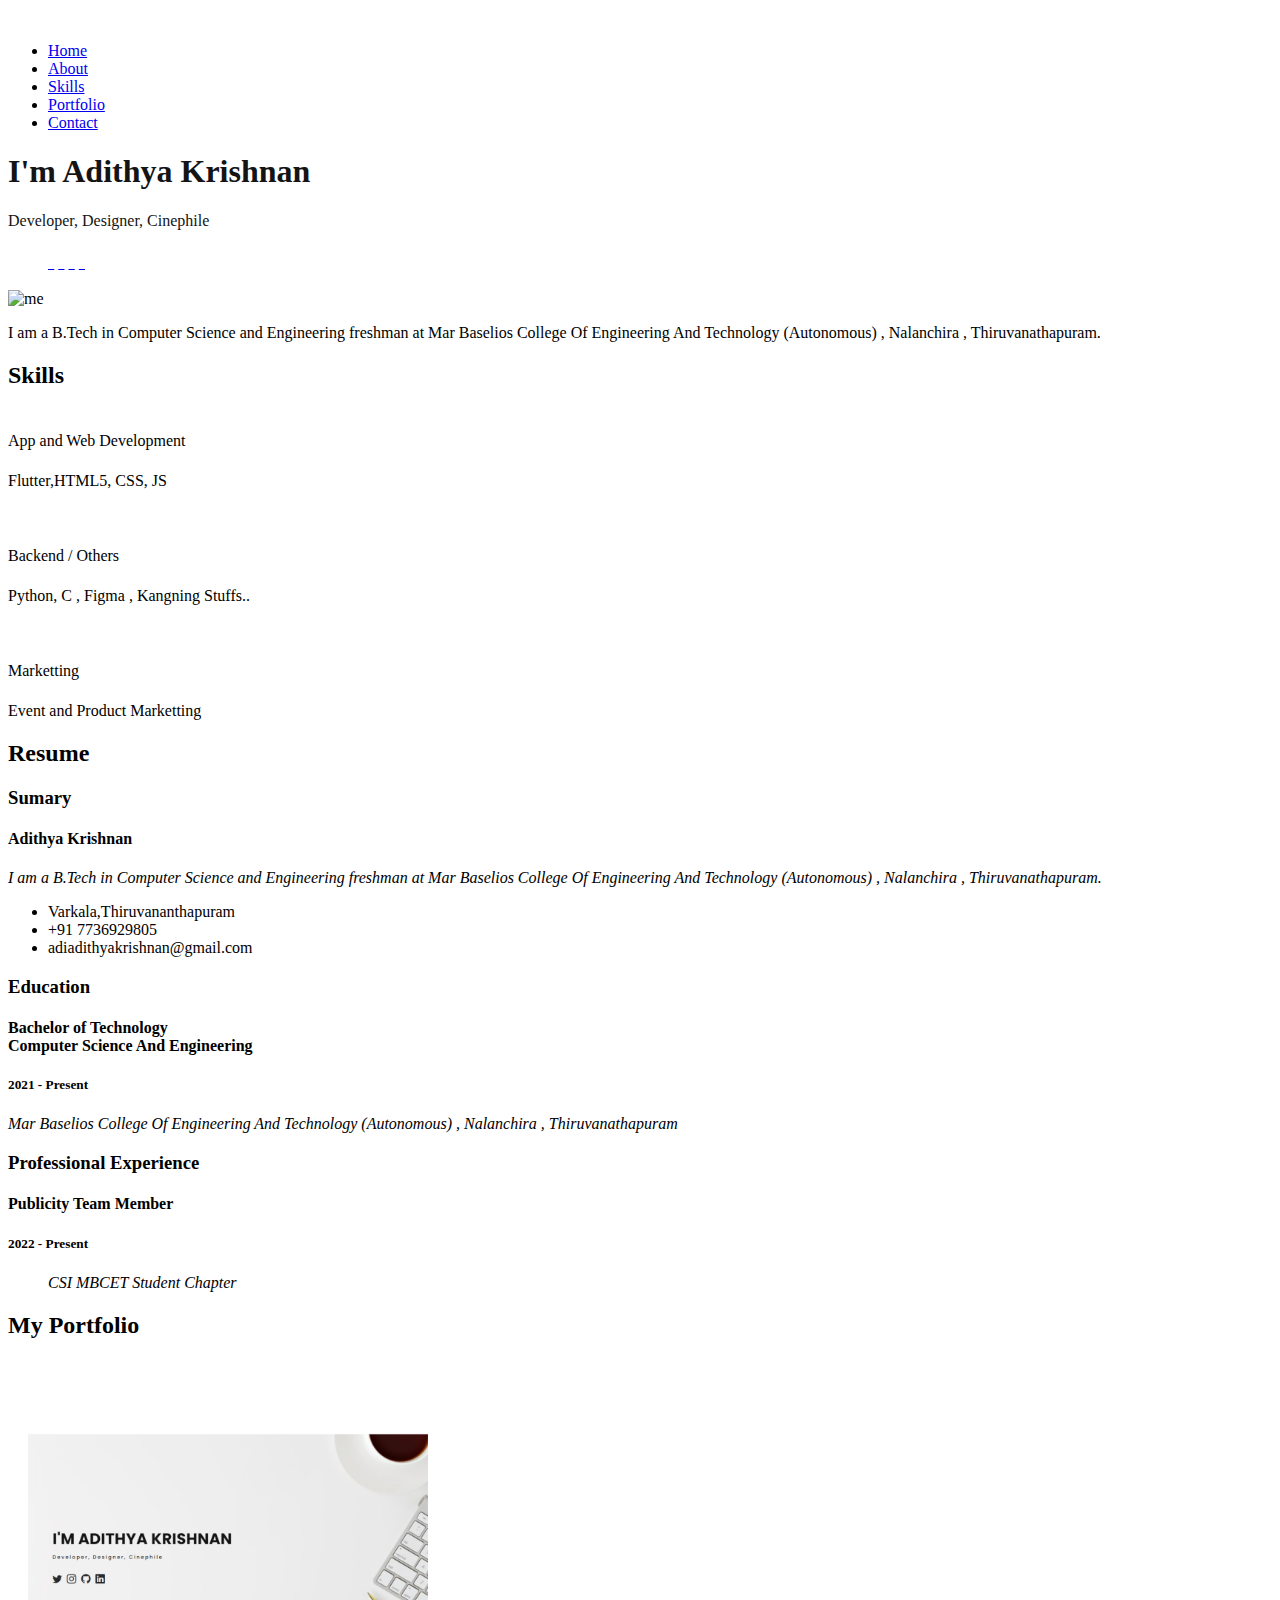
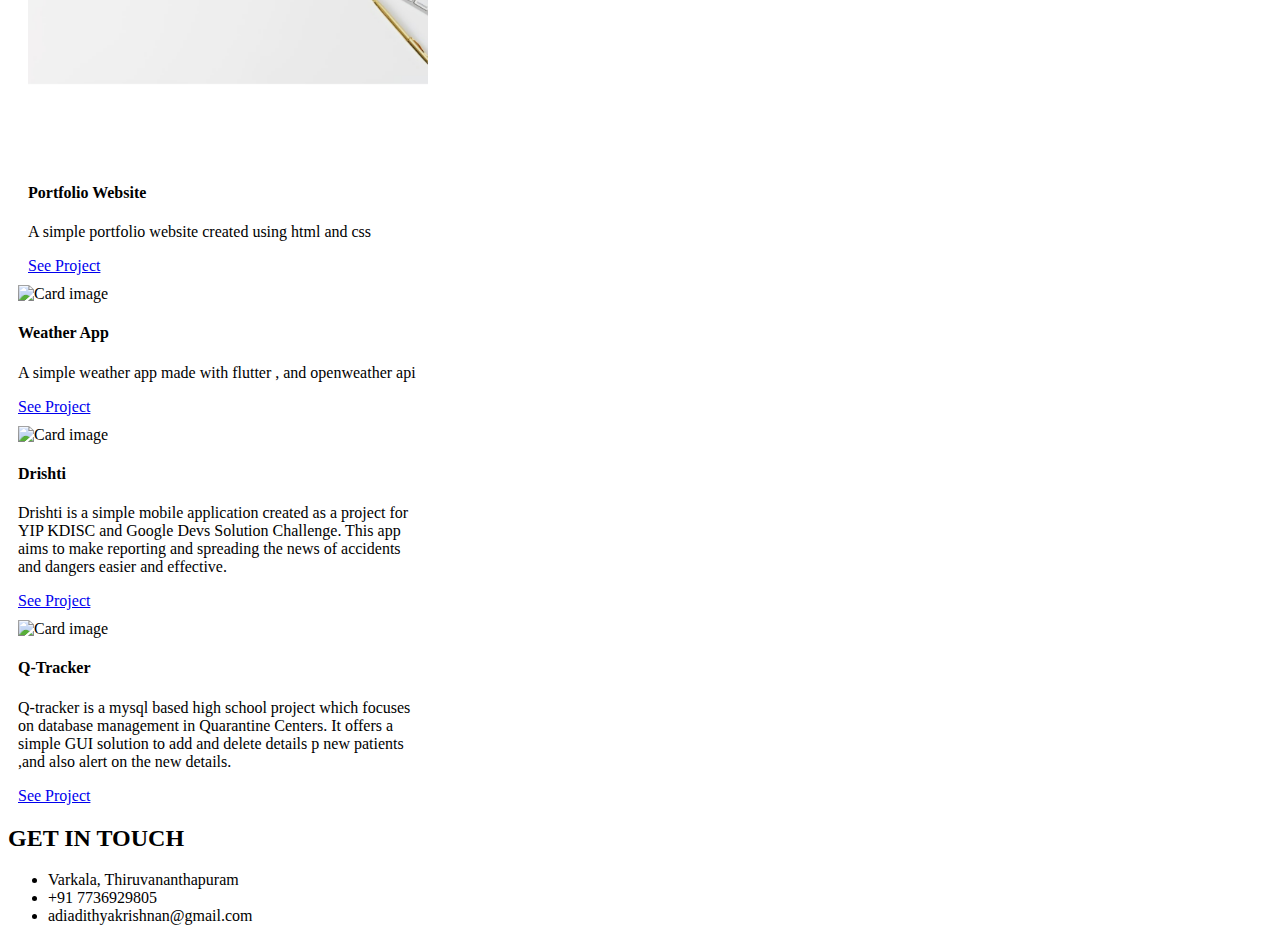
==== index.html @ d0164493 "Update index.html" ====
<!DOCTYPE html>
<html lang="en">

<head>
  <meta charset="utf-8">
  <meta content="width=device-width, initial-scale=1.0" name="viewport">

  <title>Adithya Krishnan</title>
  <meta content="" name="description">
  <meta content="" name="keywords">

  <!-- Favicons -->
  <link href="assets/img/favicon.png" rel="icon">
  <link href="assets/img/apple-touch-icon.png" rel="apple-touch-icon">

  <!-- Google Fonts -->
  <link href="https://fonts.googleapis.com/css?family=Poppins:300,300i,400,400i,500,500i,600,600i,700,700i|Playfair+Display:400,400i,500,500i,600,600i,700,700i,900,900i" rel="stylesheet">

  <!-- Vendor CSS Files -->
  <link href="assets/vendor/bootstrap/css/bootstrap.min.css" rel="stylesheet">
  <link href="assets/vendor/bootstrap-icons/bootstrap-icons.css" rel="stylesheet">
  <script src="https://use.fontawesome.com/releases/v6.1.0/js/all.js" crossorigin="anonymous"></script>


  <!-- Template Main CSS File -->
  <link href="assets/css/style.css" rel="stylesheet">


</head>

<body>

  <!-- ======= Header ======= -->
  <header id="header" class="fixed-top ">
    <div class="container d-flex align-items-center justify-content-between">

      <a href="index.html" class="logo"><img src="assets/img/favicon.jpg" alt="" class="img-fluid"></a>


      <nav id="navbar" class="navbar">
        <ul>
          <li><a class="nav-link scrollto active" href="#hero">Home</a></li>
          <li><a class="nav-link scrollto" href="#about">About</a></li>
          <li><a class="nav-link  scrollto" href="#services">Skills</a></li>
          <li><a class="nav-link  scrollto" href="#portfolio">Portfolio</a></li>
          <li><a class="nav-link scrollto" href="#contact">Contact</a></li>
        </ul>
        <i class="bi bi-list mobile-nav-toggle"></i>
      </nav><!-- .navbar -->

    </div>
  </header><!-- End Header -->

  <!-- ======= Hero Section ======= -->
  <div id="hero" class="home">

    <div class="container">
      <div class="hero-content">
        <h1 style="color: rgb(20, 20, 20);">I'm  Adithya Krishnan</h1>
        <p style="color: rgb(20, 20, 20);">Developer, Designer, Cinephile</p>

        <ul class="list-unstyled list-social">
          
          <a href="https://twitter.com/fal3n_4ngel" ><i class="bi bi-twitter" style="font-size: 25px;">&nbsp;</i></a> 
          <a href="https://www.instagram.com/fal3n.4ngel/"><i class="bi bi-instagram" style="font-size: 25px;">&nbsp;</i></a>
          <a href="https://github.com/fal3n-4ngel/"><i class="bi bi-github" style="font-size: 25px;">&nbsp;</i></a>
          <a href="https://www.linkedin.com/in/fal3n-4ngel/"><i class="bi bi-linkedin" style="font-size: 25px;">&nbsp;</i></a>
        
        </ul>
      </div>
    </div>
  </div><!-- End Hero -->

  <main id="main">

    <!-- ======= About Section ======= -->
    <div id="about" class="paddsection">
      <div class="container">
        <div class="row justify-content-between">

          <div class="col-lg-4 ">
            <div class="div-img-bg">
              <div class="about-img">
                <img src="assets/img/me.jpg" class="img-responsive" alt="me">
              </div>
            </div>
          </div>

          <div class="col-lg-7">
            <div class="about-descr">

              <p class="p-heading">I am a B.Tech in Computer Science and Engineering freshman at Mar Baselios College Of Engineering And Technology (Autonomous) , Nalanchira , Thiruvanathapuram. </p>
              
            </div>

          </div>
        </div>
      </div>
    </div><!-- End About Section -->
    
    <!-- ======= Skills Section ======= -->
    <div id="services">
      <div class="container">
        <div class="section-title">
          <h2>Skills</h2>
          </div>

        <div class="services-slider swiper" data-aos="fade-up" data-aos-delay="100">
          <div class="swiper-wrapper">

            <div class="swiper-slide">
              <div class="services-block">
                
                <i class="fab fa-android" style="font-size: 40px;"></i>
                <span>App and Web Development</span>
                <p class="separator">Flutter,HTML5, CSS, JS </p>
              </div>
            </div>
<br>
            
            
            <div class="swiper-slide">
              <div class="services-block">
                <i class="fa fa-code" style="font-size: 40px;"></i>
                <span>Backend / Others</span>
                <p class="separator"> Python, C , Figma , Kangning Stuffs.. </p>
              </div>
            </div>
            <br>
            <div class="swiper-slide">
              <div class="services-block">
                <i class="fa fa-chart-line" style="font-size: 40px;"></i>
                <span>Marketting</span>
                <p class="separator"> Event and Product Marketting </p>
              </div>
            </div>


            

           
          </div>
          <div class="swiper-pagination"></div>
        </div>

      </div>

    </div><!-- End Services Section -->
<!-- ======= Resume Section ======= -->
<section id="resume" class="resume" style="justify-content: space-around;">
  <div class="container">

    <div class="section-title">
      <h2>Resume</h2>
      </div>

    <div class="row" >
      <div class="col-lg-6" data-aos="fade-up">
        <h3 class="resume-title">Sumary</h3>
        <div class="resume-item pb-0">
          <h4>Adithya Krishnan</h4>
          <p><em>I am a B.Tech in Computer Science and Engineering freshman at Mar Baselios College Of Engineering And Technology (Autonomous) , Nalanchira , Thiruvanathapuram.</em></p>
          <ul>
            <li>Varkala,Thiruvananthapuram</li>
            <li>+91 7736929805</li>
            <li>adiadithyakrishnan@gmail.com</li>
          </ul>
        </div>

        <h3 class="resume-title">Education</h3>
        <div class="resume-item">
          <h4>Bachelor of Technology <br> Computer Science And Engineering</h4>
          <h5>2021 - Present</h5>
          <p><em>Mar Baselios College Of Engineering And Technology (Autonomous) , Nalanchira , Thiruvanathapuram</em></p>
             </div>
        
      </div>
      <div class="col-lg-6" data-aos="fade-up" data-aos-delay="100">
        <h3 class="resume-title">Professional Experience</h3>
        <div class="resume-item">
          <h4>Publicity Team Member</h4>
          <h5>2022 - Present</h5>
          
          <ul>
            <p><em>CSI MBCET Student Chapter</em></p>
            
          </ul>
        </div>
        
      </div>
    </div>

  </div>
</section><!-- End Resume Section -->

    <!-- ======= Portfolio Section ======= -->
    <div id="portfolio" class="paddsection">

      <div class="container">
        <div class="section-title text-center">
          <h2>My Portfolio</h2>
        </div>
      </div>

      <div class="row " data-aos="fade-up" data-aos-delay="100"  style="justify-content: space-around;">
        <div class="card" style="width:400px;margin: 10px 20px 10px 20px;">
          <div class="card-body">
            <img class="card-img-bottom" src="assets/img/portfolio/portfolio-5.jpg" alt="Card image" style="width:100%">
            <h4 class="card-title">Portfolio Website</h4>
            <p class="card-text">A simple portfolio website created using html and css</p>
            <a href="https://github.com/fal3n-4ngel/fal3n-4ngel.github.io" class="btn btn-primary">See Project</a>
          </div>
        </div>
        <div class="card" style="width:400px;margin: 10px 10px 10px 10px;">
          <div class="card-body">
            <img class="card-img-bottom" src="assets/img/portfolio/portfolio-1.jpg" alt="Card image" style="width:100%">
            <h4 class="card-title">Weather App</h4>
            <p class="card-text">A simple weather app made with flutter , and openweather api</p>
            <a href="https://github.com/fal3n-4ngel/weatherapp-flutter" class="btn btn-primary">See Project</a>
          </div>
        </div>
        <div class="card" style="width:400px;margin: 10px 10px 10px 10px;">
          <div class="card-body">
            <img class="card-img-bottom" src="assets/img/portfolio/portfolio-2.jpg" alt="Card image" style="width:100%">
            <h4 class="card-title">Drishti</h4>
            <p class="card-text">Drishti is a simple mobile application created as a project for YIP KDISC and Google Devs Solution Challenge. This app aims to make reporting and spreading the news of accidents and dangers easier and effective.</p>
            <a href="https://github.com/Friendly-Neighbourhood-Tekys/Drishti" class="btn btn-primary">See Project</a>
          </div>
        </div>
        <div class="card" style="width:400px;margin: 10px 10px 10px 10px;">
          <div class="card-body">
            <img class="card-img-bottom" src="assets/img/portfolio/portfolio-3.jpg" alt="Card image" style="width:100%">
            <h4 class="card-title">Q-Tracker</h4>
            <p class="card-text">Q-tracker is a mysql based high school project which focuses on database management in Quarantine Centers. It offers a simple GUI solution to add and delete details p new patients ,and also alert on the new details.</p>
            <a href="https://github.com/fal3n-4ngel/Q-Tracker" class="btn btn-primary">See Project</a>
          </div>
        </div>
      </div>

        
        

    </div><!-- End Portfolio Section -->




    <!-- ======= Contact Section ======= -->
    <div id="contact" class="paddsection">
      <div class="container">
        <div class="contact-block1">
          <div class="row">

            <div class="col-lg-6">
              <div class="contact-contact">

                <h2 class="mb-30">GET IN TOUCH</h2>

                <ul class="contact-details">
                  
                  <li><span>Varkala, Thiruvananthapuram</span></li>
                  <li><span>+91 7736929805</span></li>
                  <li><span>adiadithyakrishnan@gmail.com</span></li>
                </ul>

              </div>
            </div>

           
          </div>
        </div>
      </div>
    </div><!-- End Contact Section -->

  </main><!-- End #main -->

  

  <a href="#" class="back-to-top d-flex align-items-center justify-content-center"><i class="bi bi-arrow-up-short"></i></a>

  <!-- Vendor JS Files -->
  <script src="assets/vendor/bootstrap/js/bootstrap.bundle.min.js"></script>

  <!-- Template Main JS File -->
  <script src="assets/js/main.js"></script>

</body>

</html>
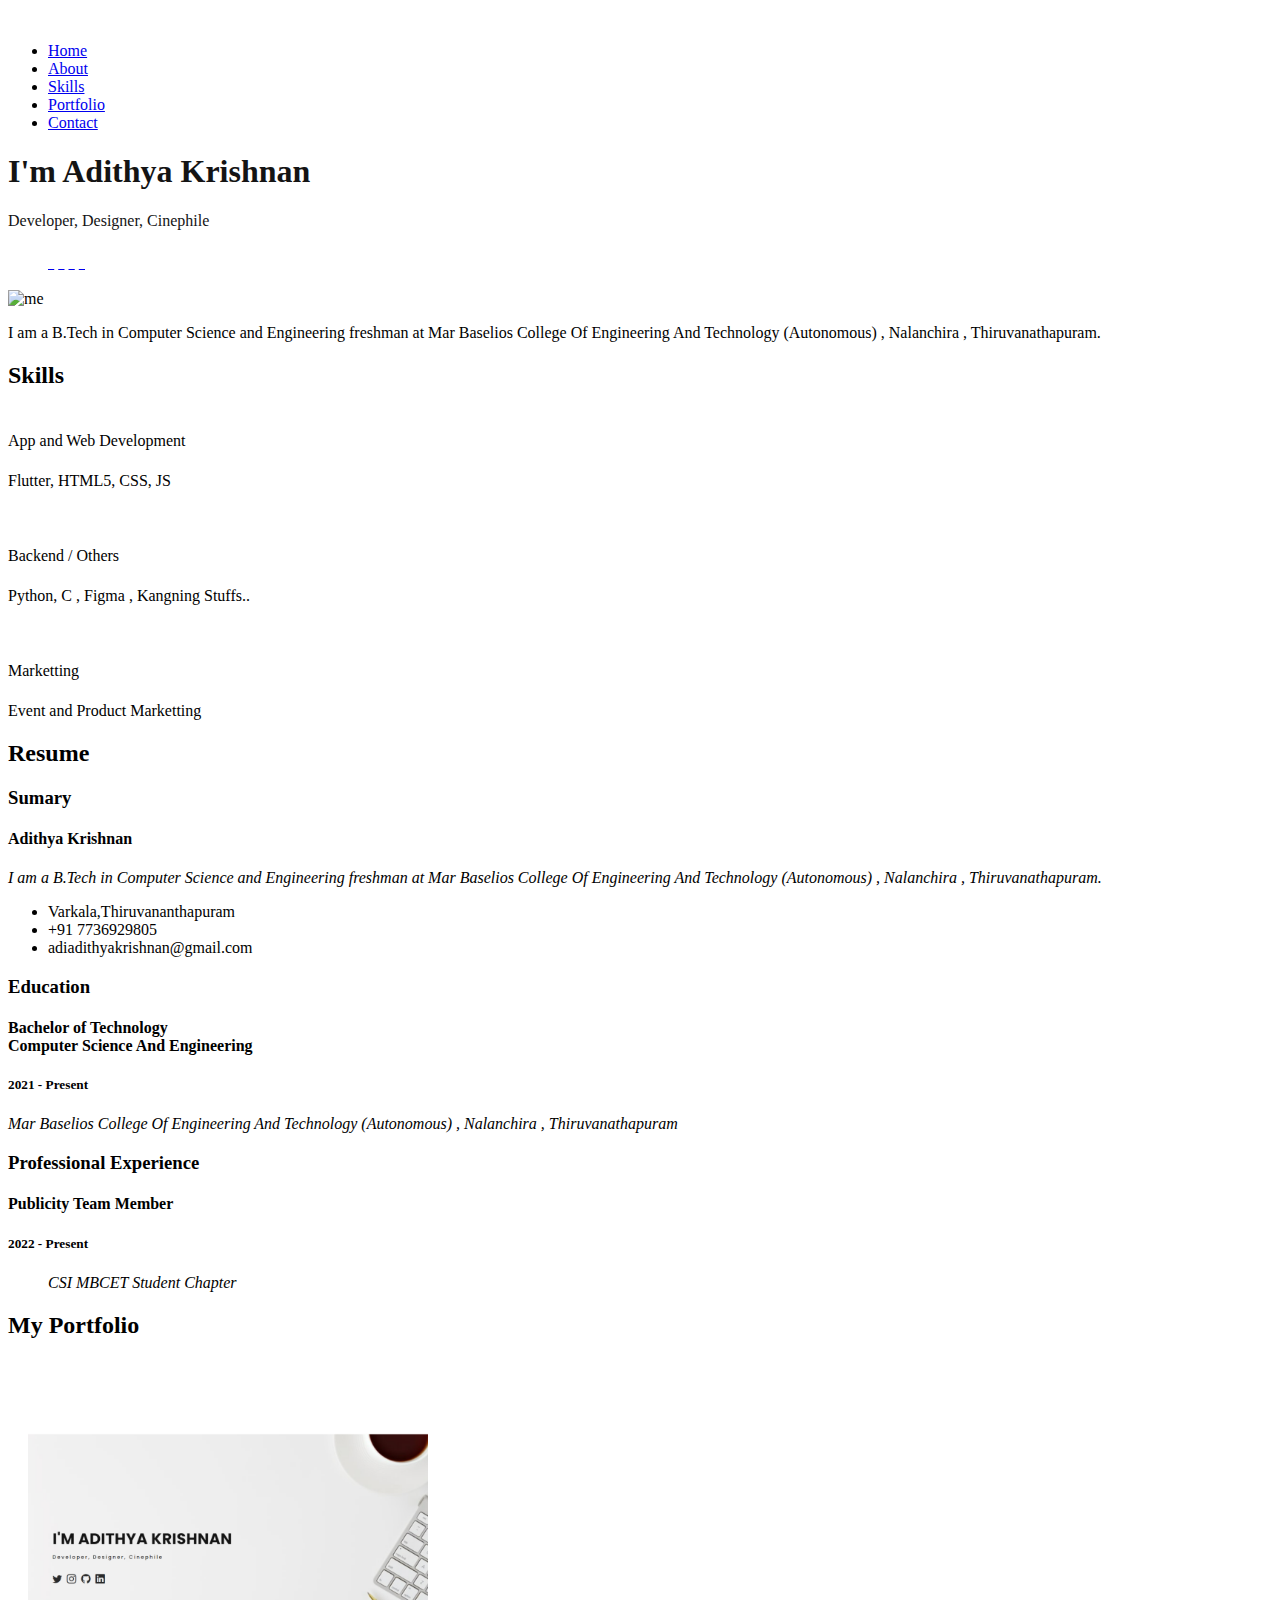
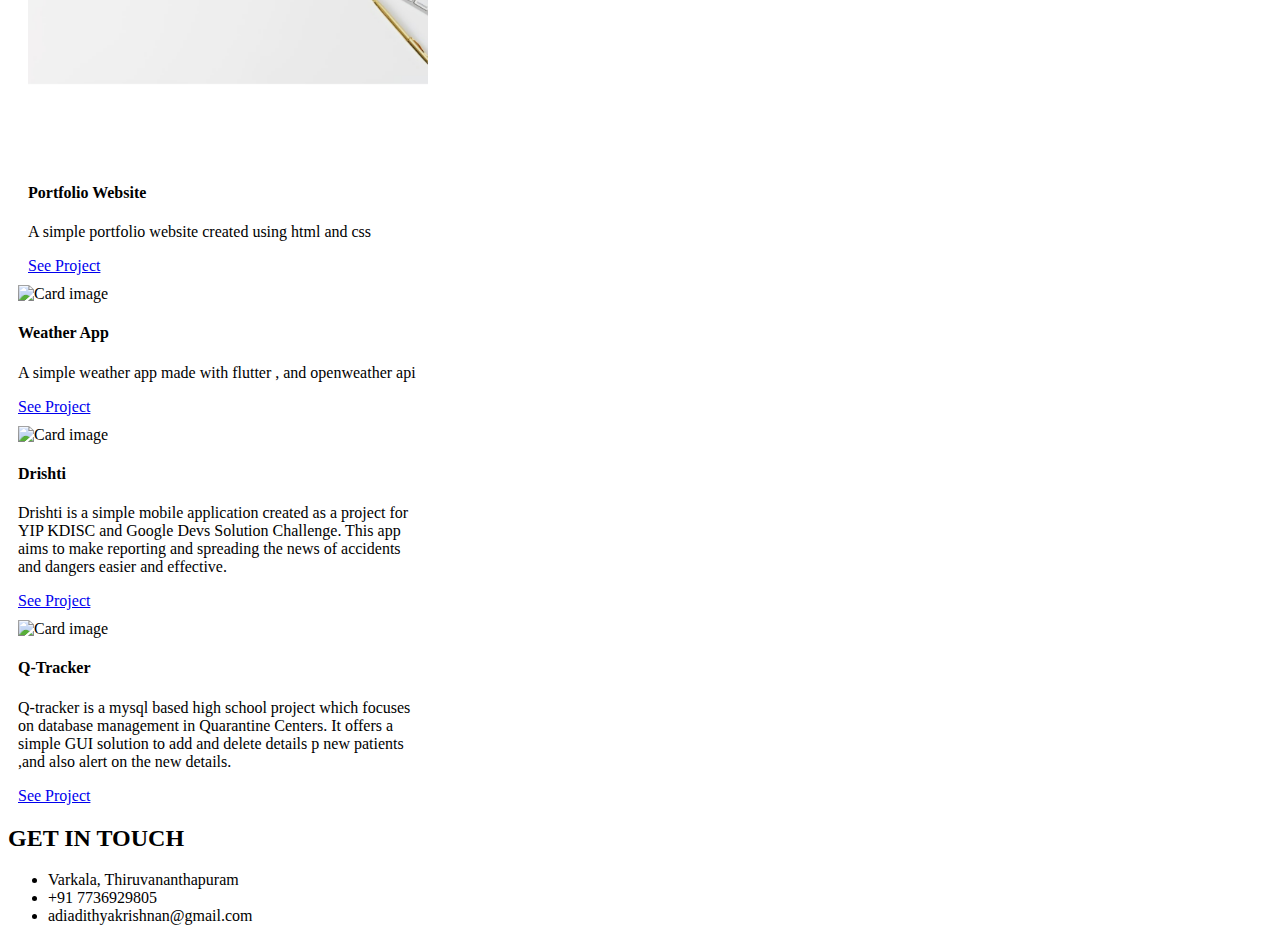
==== commit 1f88c40d: "Update index.html" ====
--- a/index.html
+++ b/index.html
@@ -113,7 +113,7 @@
                 
                 <i class="fab fa-android" style="font-size: 40px;"></i>
                 <span>App and Web Development</span>
-                <p class="separator">Flutter,HTML5, CSS, JS </p>
+                <p class="separator">Flutter, HTML5, CSS, JS </p>
               </div>
             </div>
 <br>
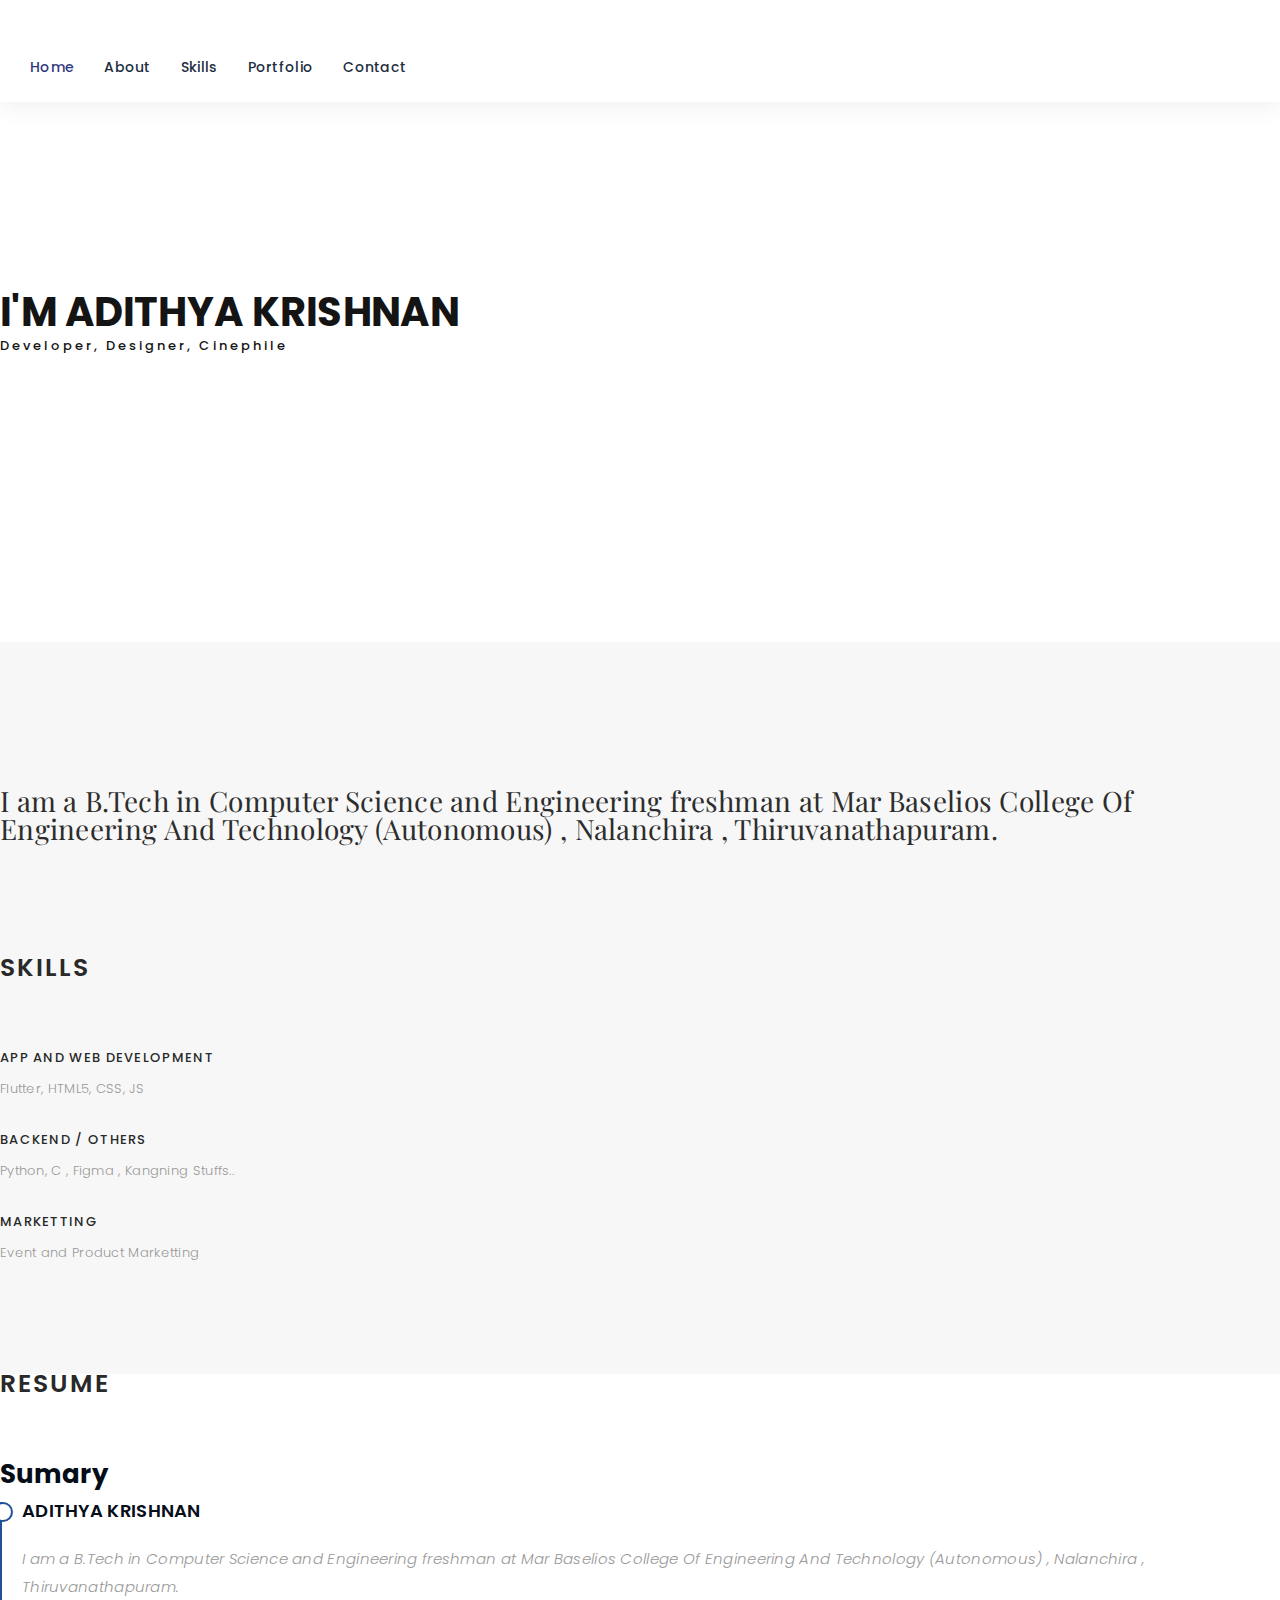
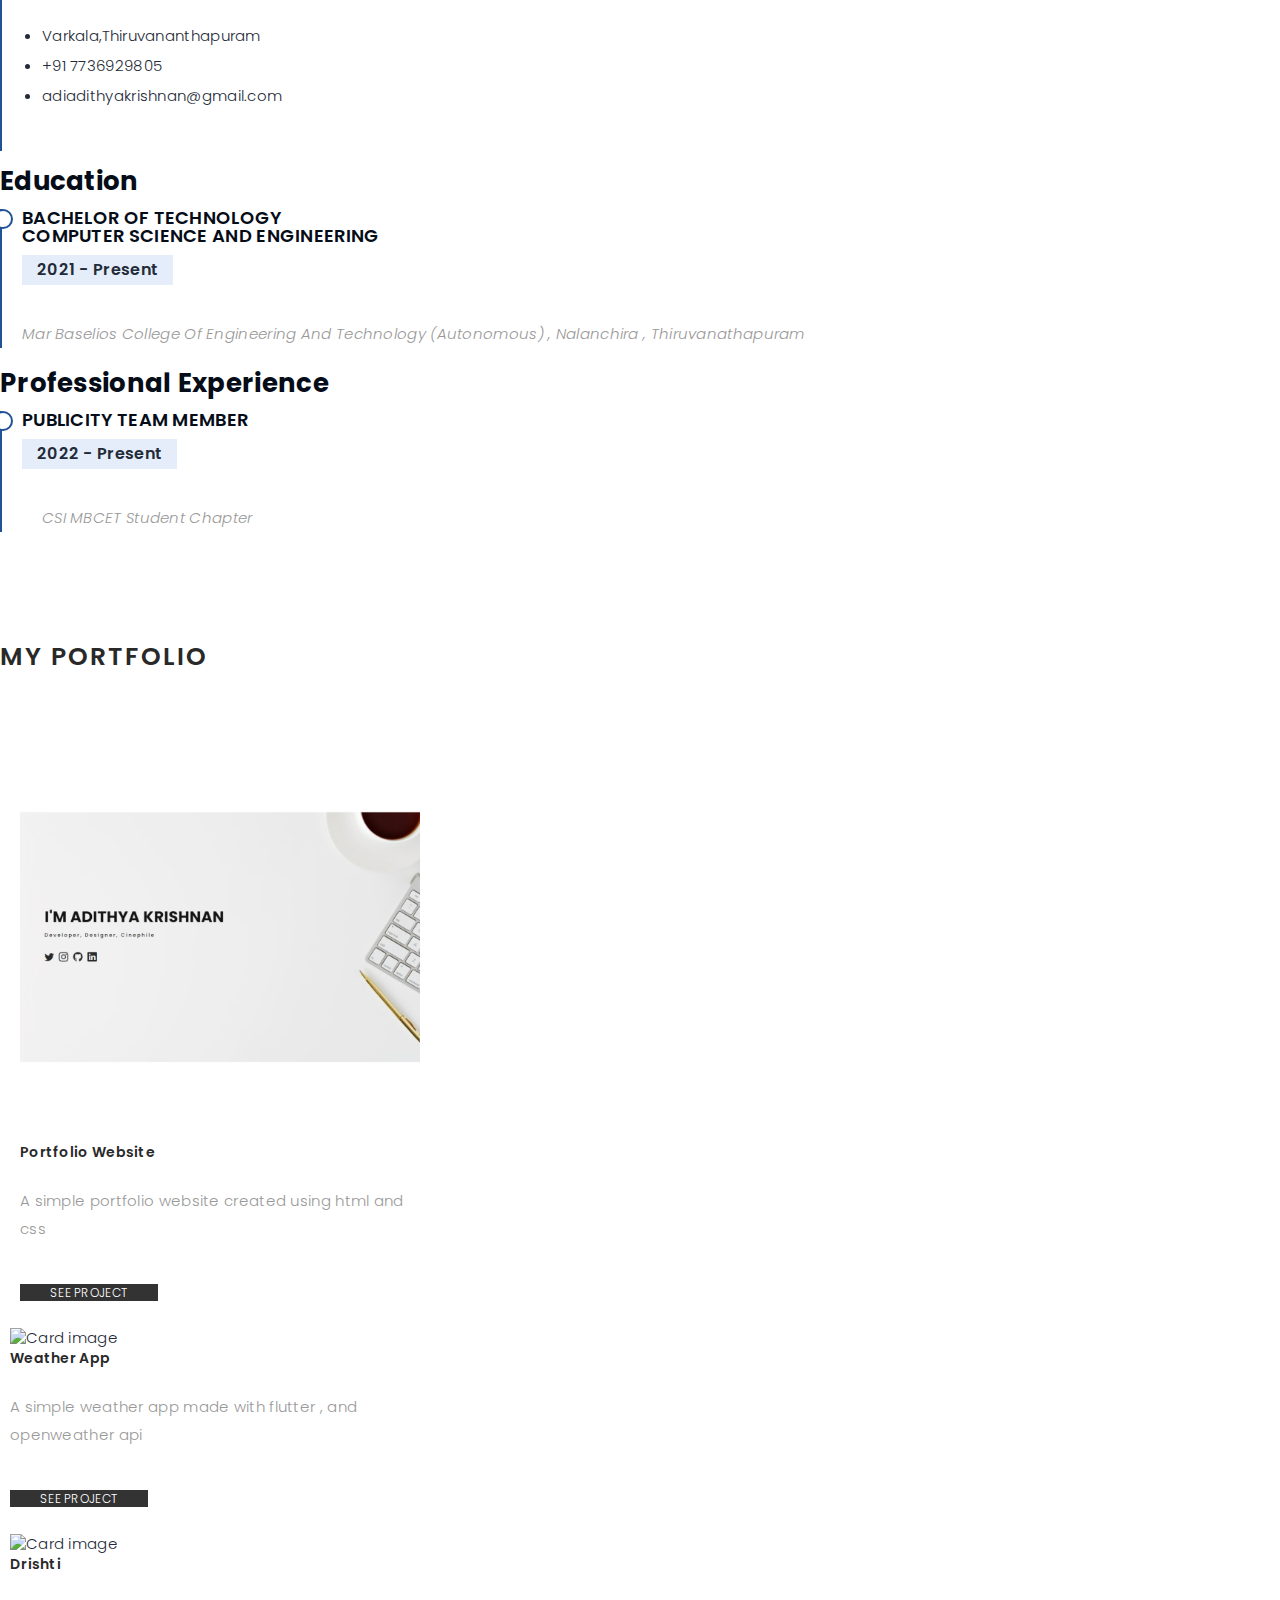
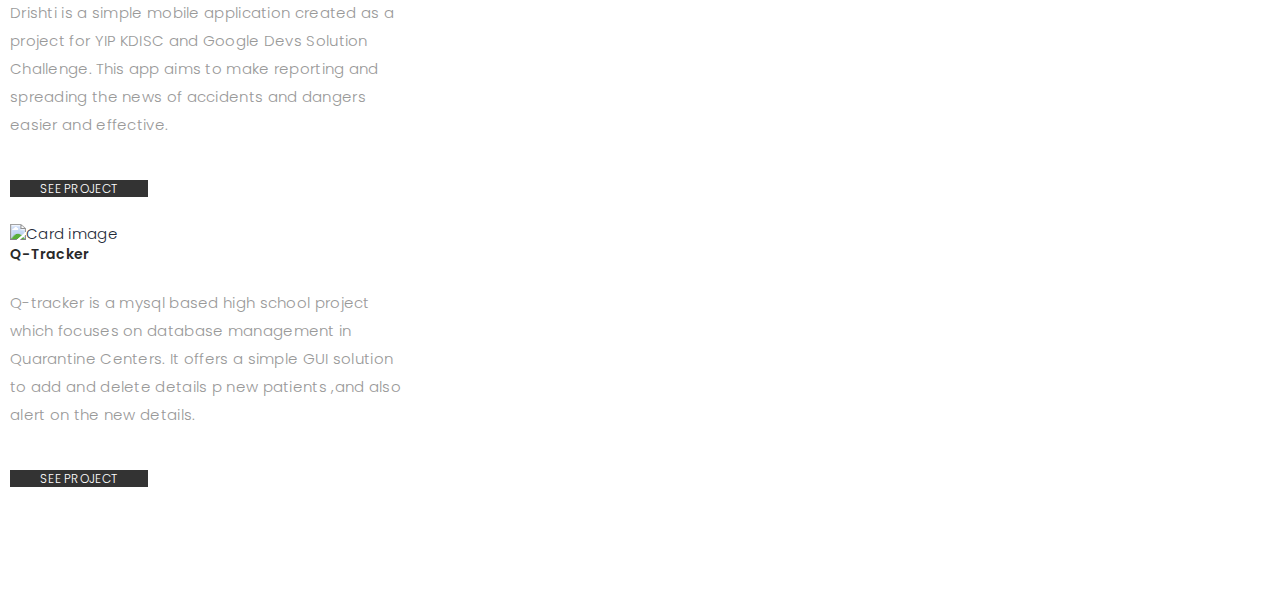
==== commit 6a6bbf69: "Update index.html" ====
--- a/index.html
+++ b/index.html
@@ -43,7 +43,7 @@
           <li><a class="nav-link scrollto" href="#about">About</a></li>
           <li><a class="nav-link  scrollto" href="#services">Skills</a></li>
           <li><a class="nav-link  scrollto" href="#portfolio">Portfolio</a></li>
-          <li><a class="nav-link scrollto" href="#contact">Contact</a></li>
+          <li><a class="nav-link scrollto" href="contact/contact.html">Contact</a></li>
         </ul>
         <i class="bi bi-list mobile-nav-toggle"></i>
       </nav><!-- .navbar -->
@@ -77,14 +77,6 @@
     <div id="about" class="paddsection">
       <div class="container">
         <div class="row justify-content-between">
-
-          <div class="col-lg-4 ">
-            <div class="div-img-bg">
-              <div class="about-img">
-                <img src="assets/img/me.jpg" class="img-responsive" alt="me">
-              </div>
-            </div>
-          </div>
 
           <div class="col-lg-7">
             <div class="about-descr">
@@ -245,32 +237,7 @@
 
 
 
-    <!-- ======= Contact Section ======= -->
-    <div id="contact" class="paddsection">
-      <div class="container">
-        <div class="contact-block1">
-          <div class="row">
-
-            <div class="col-lg-6">
-              <div class="contact-contact">
-
-                <h2 class="mb-30">GET IN TOUCH</h2>
-
-                <ul class="contact-details">
-                  
-                  <li><span>Varkala, Thiruvananthapuram</span></li>
-                  <li><span>+91 7736929805</span></li>
-                  <li><span>adiadithyakrishnan@gmail.com</span></li>
-                </ul>
-
-              </div>
-            </div>
-
-           
-          </div>
-        </div>
-      </div>
-    </div><!-- End Contact Section -->
+
 
   </main><!-- End #main -->
 
@@ -286,4 +253,4 @@
 
 </body>
 
-</html>+</html>
--- a/assets/css/style.css
+++ b/assets/css/style.css
@@ -0,0 +1,1363 @@
+
+body {
+  background: #ffffff;
+  color: #232a38;
+  font-family: "Poppins", helvetica;
+  font-size: 15px;
+  font-weight: 300;
+  line-height: 20px;
+  letter-spacing: 0.02em;
+  overflow-x: hidden;
+  margin: 0 auto;
+  padding: 0;
+  box-sizing: border-box;
+}
+
+h1, h2, h3, h4, h5, h6 {
+  margin: 0;
+}
+
+h2 {
+  color: #292929;
+  font-weight: 600;
+}
+
+h4 {
+  color: #292929;
+  font-size: 14px;
+  font-weight: 600;
+}
+
+a {
+  color: #292929;
+  text-decoration: none !important;
+  transition: all 0.5s ease-in-out 0s;
+}
+
+a:hover {
+  transition: all 0.5s ease-in-out 0s;
+}
+
+p {
+  margin: 25px 0;
+  padding: 0;
+  font-size: 15px;
+  color: #999999;
+  line-height: 28px;
+}
+
+::-moz-selection {
+  background: #4a4a4e;
+  color: #fff;
+}
+
+::selection {
+  background: #7e90b8;
+  color: #fff;
+}
+
+.btn {
+  background: #333;
+  border: medium none;
+  border-radius: 0;
+  color: #fff;
+  font-size: 12px;
+  height: 50px;
+  line-height: 50px;
+  padding: 0 30px;
+  text-transform: uppercase;
+}
+
+.btn:hover, .btn:focus {
+  color: #fff;
+}
+
+.padDiv {
+  padding: 30px 20px;
+}
+
+.section-title {
+  margin-bottom: 70px;
+}
+
+.section-title h2 {
+  font-size: 25px;
+  letter-spacing: 2px;
+  text-transform: uppercase;
+}
+
+.form-control {
+  background-color: transparent;
+  border: 1px solid #999;
+  border-radius: 0;
+  color: #999999;
+  font-size: 12px;
+  font-weight: 500;
+  height: 50px;
+  letter-spacing: 0.1em;
+  padding-left: 10px;
+  margin: 0 0 25px 0;
+  line-height: 14px;
+  text-transform: uppercase;
+}
+
+.form-control:focus {
+  box-shadow: none;
+  outline: 0 none;
+}
+
+.paddsection {
+  padding-top: 90px;
+  padding-bottom: 90px;
+}
+
+.paddsections {
+  padding-top: 90px;
+  padding-bottom: 90px !important;
+}
+
+.hvr-shutter-in-horizontal::before {
+  background: rgb(51, 51, 51);
+}
+
+.hvr-shutter-in-horizontal:hover {
+  background: #4423a1;
+}
+
+.mb-30 {
+  margin-bottom: 30px;
+}
+
+.main-content {
+  padding-top: 140px;
+}
+
+/*--------------------------------------------------------------
+# Services
+--------------------------------------------------------------*/
+#services {
+  background: #f7f7f7;
+  position: relative;
+  padding-bottom: 80px;
+}
+
+.services-block span {
+  margin: 10px 0;
+  position: relative;
+  font-size: 13px;
+  color: #292929;
+  letter-spacing: 0.1em;
+  font-weight: 500;
+  text-transform: uppercase;
+  display: block;
+}
+
+.services-block .separator {
+  margin: 0;
+  font-size: 13px;
+  line-height: 22px;
+}
+
+.services-block i {
+  font-size: 44px;
+  color: #7e87b8;
+  line-height: 44px;
+}
+
+.services-slider .swiper-pagination {
+  margin-top: 30px;
+  position: relative;
+}
+.services-slider .swiper-pagination .swiper-pagination-bullet {
+  width: 12px;
+  height: 12px;
+  background-color: #fff;
+  opacity: 1;
+  border: 1px solid #b8a07e;
+}
+.services-slider .swiper-pagination .swiper-pagination-bullet-active {
+  background-color: #b8a07e;
+}
+
+
+/*--------------------------------------------------------------
+# Header
+--------------------------------------------------------------*/
+#header {
+  transition: all 0.5s;
+  z-index: 997;
+  padding: 15px 0;
+  background-color: #fff;
+  top: -100%;
+  box-shadow: 0px 2px 25px rgba(0, 0, 0, 0.08);
+}
+#header.header-scrolled, #header.header-inner-pages {
+  top: 0;
+}
+#header .logo {
+  font-size: 30px;
+  margin: 0;
+  padding: 0;
+  line-height: 1;
+  font-weight: 600;
+  letter-spacing: 1px;
+  font-family: "Playfair Display", sans-serif;
+  font-style: italic;
+}
+#header .logo a {
+  color: #616f7e;
+}
+#header .logo img {
+  max-height: 40px;
+}
+@media (max-width: 992px) {
+  #header {
+    border: 0;
+  }
+}
+
+/*--------------------------------------------------------------
+# Navigation Menu
+--------------------------------------------------------------*/
+/**
+* Desktop Navigation 
+*/
+.navbar {
+  padding: 0;
+}
+.navbar ul {
+  margin: 0;
+  padding: 0;
+  display: flex;
+  list-style: none;
+  align-items: center;
+}
+.navbar li {
+  position: relative;
+}
+.navbar a, .navbar a:focus {
+  display: flex;
+  align-items: center;
+  justify-content: space-between;
+  padding: 10px 0 10px 30px;
+  font-family: "Poppins", sans-serif;
+  font-size: 14px;
+  font-weight: 500;
+  color: #212d3f;
+  white-space: nowrap;
+  transition: 0.3s;
+}
+.navbar a i, .navbar a:focus i {
+  font-size: 12px;
+  line-height: 0;
+  margin-left: 5px;
+}
+.navbar a:hover, .navbar .active, .navbar .active:focus, .navbar li:hover > a {
+  color: #31387d;
+}
+.navbar .dropdown ul {
+  display: block;
+  position: absolute;
+  left: 30px;
+  top: calc(100% + 30px);
+  margin: 0;
+  padding: 10px 0;
+  z-index: 99;
+  opacity: 0;
+  visibility: hidden;
+  background: #fff;
+  box-shadow: 0px 0px 30px rgba(127, 137, 161, 0.25);
+  transition: 0.3s;
+}
+.navbar .dropdown ul li {
+  min-width: 200px;
+}
+.navbar .dropdown ul a {
+  padding: 10px 20px;
+  font-weight: 400;
+}
+.navbar .dropdown ul a i {
+  font-size: 12px;
+}
+.navbar .dropdown ul a:hover, .navbar .dropdown ul .active:hover, .navbar .dropdown ul li:hover > a {
+  color: #7e8eb8;
+}
+.navbar .dropdown:hover > ul {
+  opacity: 1;
+  top: 100%;
+  visibility: visible;
+}
+.navbar .dropdown .dropdown ul {
+  top: 0;
+  left: calc(100% - 30px);
+  visibility: hidden;
+}
+.navbar .dropdown .dropdown:hover > ul {
+  opacity: 1;
+  top: 0;
+  left: 100%;
+  visibility: visible;
+}
+@media (max-width: 1366px) {
+  .navbar .dropdown .dropdown ul {
+    left: -90%;
+  }
+  .navbar .dropdown .dropdown:hover > ul {
+    left: -100%;
+  }
+}
+
+/**
+* Mobile Navigation 
+*/
+.mobile-nav-toggle {
+  color: #4b4a4a;
+  font-size: 28px;
+  cursor: pointer;
+  display: none;
+  line-height: 0;
+  transition: 0.5s;
+}
+.mobile-nav-toggle.bi-x {
+  color: #fff;
+}
+
+@media (max-width: 991px) {
+  .mobile-nav-toggle {
+    display: block;
+  }
+
+  .navbar ul {
+    display: none;
+  }
+}
+.navbar-mobile {
+  position: fixed;
+  overflow: hidden;
+  top: 0;
+  right: 0;
+  left: 0;
+  bottom: 0;
+  background: rgba(49, 49, 49, 0.9);
+  transition: 0.3s;
+}
+.navbar-mobile .mobile-nav-toggle {
+  position: absolute;
+  top: 15px;
+  right: 15px;
+}
+.navbar-mobile ul {
+  display: block;
+  position: absolute;
+  top: 55px;
+  right: 15px;
+  bottom: 15px;
+  left: 15px;
+  padding: 10px 0;
+  border-radius: 10px;
+  background-color: #fff;
+  overflow-y: auto;
+  transition: 0.3s;
+}
+.navbar-mobile a, .navbar-mobile a:focus {
+  padding: 10px 20px;
+  font-size: 15px;
+  color: #4b4a4a;
+}
+.navbar-mobile a:hover, .navbar-mobile .active, .navbar-mobile li:hover > a {
+  color: #7e8bb8;
+}
+.navbar-mobile .getstarted, .navbar-mobile .getstarted:focus {
+  margin: 15px;
+}
+.navbar-mobile .dropdown ul {
+  position: static;
+  display: none;
+  margin: 10px 20px;
+  padding: 10px 0;
+  z-index: 99;
+  opacity: 1;
+  visibility: visible;
+  background: #fff;
+  box-shadow: 0px 0px 30px rgba(127, 137, 161, 0.25);
+}
+.navbar-mobile .dropdown ul li {
+  min-width: 200px;
+}
+.navbar-mobile .dropdown ul a {
+  padding: 10px 20px;
+}
+.navbar-mobile .dropdown ul a i {
+  font-size: 12px;
+}
+.navbar-mobile .dropdown ul a:hover, .navbar-mobile .dropdown ul .active:hover, .navbar-mobile .dropdown ul li:hover > a {
+  color: #7e8bb8;
+}
+.navbar-mobile .dropdown > .dropdown-active {
+  display: block;
+}
+
+/*--------------------------------------------------------------
+# Hero
+--------------------------------------------------------------*/
+#hero {
+  background: url("../img/home-bg.jpg") repeat scroll center center/cover;
+  height:60vh;
+  width: 100%;
+}
+
+#hero .hero-content {
+  height: 60vh;
+  text-align: left;
+  width: 100%;
+  display: flex;
+  justify-content: center;
+  flex-direction: column;
+}
+
+.hero-content h1 {
+  font-size: 40px;
+  font-weight: 700;
+  margin-bottom: 10px;
+  text-transform: uppercase;
+  color: #fff;
+}
+
+.hero-content p {
+  font-size: 13px;
+  letter-spacing: 3px;
+  margin-top: 0;
+  margin-bottom: 30px;
+  text-transform: capitalize;
+  color: #fff;
+  font-weight: 500;
+}
+
+.hero-content .list-social li {
+  float: left;
+  margin-right: 20px;
+}
+
+.hero-content .list-social li i {
+  color: #fff;
+  font-size: 15px;
+}
+
+/*-----------------------------------------------------------------------------------*/
+/*  About
+/*-----------------------------------------------------------------------------------*/
+#about {
+  width: 100%;
+  height: auto;
+  background: #f7f7f7;
+  padding-top: 120px;
+}
+
+#about .div-img-bg {
+  padding-bottom: 30px;
+  border: 20px solid #7e8bb8;
+}
+
+#about .div-img-bg .about-img img {
+  width: 100%;
+  box-shadow: 0px 0px 85px 0px rgba(0, 0, 0, 0.14);
+  margin-top: -60px;
+  margin-left: 40px;
+  height: 400px;
+  -o-object-fit: cover;
+  object-fit: cover;
+}
+
+#about .about-descr .p-heading {
+  color: rgb(45, 45, 45);
+  font-family: "Playfair Display", serif;
+  font-size: 28px;
+  text-align: left;
+}
+
+
+/*--------------------------------------------------------------
+# Resume
+--------------------------------------------------------------*/
+.resume .resume-title {
+  font-size: 26px;
+  font-weight: 700;
+  margin-top: 20px;
+  margin-bottom: 20px;
+  color: #050d18;
+}
+.resume .resume-item {
+  padding: 0 0 20px 20px;
+  margin-top: -2px;
+  border-left: 2px solid #1f5297;
+  position: relative;
+}
+.resume .resume-item h4 {
+  line-height: 18px;
+  font-size: 18px;
+  font-weight: 600;
+  text-transform: uppercase;
+  font-family: "Poppins", sans-serif;
+  color: #050d18;
+  margin-bottom: 10px;
+}
+.resume .resume-item h5 {
+  font-size: 16px;
+  background: #e4edf9;
+  padding: 5px 15px;
+  display: inline-block;
+  font-weight: 600;
+  margin-bottom: 10px;
+}
+.resume .resume-item ul {
+  padding-left: 20px;
+}
+.resume .resume-item ul li {
+  padding-bottom: 10px;
+}
+.resume .resume-item:last-child {
+  padding-bottom: 0;
+}
+.resume .resume-item::before {
+  content: "";
+  position: absolute;
+  width: 16px;
+  height: 16px;
+  border-radius: 50px;
+  left: -9px;
+  top: 0;
+  background: #fff;
+  border: 2px solid #1f5297;
+}
+
+
+/*--------------------------------------------------------------
+# Portfolio
+--------------------------------------------------------------*/
+.portfolio .portfolio-item {
+  margin-bottom: 30px;
+}
+.portfolio #portfolio-flters {
+  padding: 0;
+  margin: 0 auto 35px auto;
+  list-style: none;
+  text-align: center;
+  background: #fff;
+  border-radius: 50px;
+  padding: 2px 15px;
+}
+.portfolio #portfolio-flters li {
+  cursor: pointer;
+  display: inline-block;
+  padding: 10px 15px 8px 15px;
+  font-size: 14px;
+  font-weight: 600;
+  line-height: 1;
+  text-transform: uppercase;
+  color: #272829;
+  margin-bottom: 5px;
+  transition: all 0.3s ease-in-out;
+}
+.portfolio #portfolio-flters li:hover, .portfolio #portfolio-flters li.filter-active {
+  color: #149ddd;
+}
+.portfolio #portfolio-flters li:last-child {
+  margin-right: 0;
+}
+.portfolio .portfolio-wrap {
+  transition: 0.3s;
+  position: relative;
+  overflow: hidden;
+  z-index: 1;
+}
+.portfolio .portfolio-wrap::before {
+  content: "";
+  background: rgba(255, 255, 255, 0.5);
+  position: absolute;
+  left: 0;
+  right: 0;
+  top: 0;
+  bottom: 0;
+  transition: all ease-in-out 0.3s;
+  z-index: 2;
+  opacity: 0;
+}
+.portfolio .portfolio-wrap .portfolio-links {
+  opacity: 1;
+  left: 0;
+  right: 0;
+  bottom: -60px;
+  z-index: 3;
+  position: absolute;
+  transition: all ease-in-out 0.3s;
+  display: flex;
+  justify-content: center;
+}
+.portfolio .portfolio-wrap .portfolio-links a {
+  color: #fff;
+  font-size: 28px;
+  text-align: center;
+  background: rgba(20, 157, 221, 0.75);
+  transition: 0.3s;
+  width: 50%;
+}
+.portfolio .portfolio-wrap .portfolio-links a:hover {
+  background: rgba(20, 157, 221, 0.95);
+}
+.portfolio .portfolio-wrap .portfolio-links a + a {
+  border-left: 1px solid #37b3ed;
+}
+.portfolio .portfolio-wrap:hover::before {
+  top: 0;
+  left: 0;
+  right: 0;
+  bottom: 0;
+  opacity: 1;
+}
+.portfolio .portfolio-wrap:hover .portfolio-links {
+  opacity: 1;
+  bottom: 0;
+}
+
+/*--------------------------------------------------------------
+# Journal
+--------------------------------------------------------------*/
+#journal, #journal-blog {
+  height: auto;
+  width: 100%;
+  background: #f7f7f7;
+  padding-bottom: 60px;
+  position: relative;
+}
+
+#journal-blog {
+  background: #fff;
+  padding-bottom: 30px;
+}
+
+#journal .journal-block {
+  display: inline-block;
+  height: auto;
+  width: 100%;
+}
+
+#journal .journal-block .journal-info {
+  position: relative;
+}
+
+.journal-block .journal-info img {
+  max-width: 100%;
+}
+
+.journal-block .journal-info .journal-txt {
+  padding: 25px 0px;
+  position: relative;
+}
+
+.journal-block .journal-info .journal-txt h4 a {
+  display: block;
+  font-size: 19px;
+  line-height: 24px;
+  margin: 0 0 13px 0;
+  font-weight: 500;
+  color: #292929;
+  transition: all 0.5s ease-in-out 0s;
+}
+
+.journal-block .journal-info .journal-txt h4 a:hover {
+  color: #7e8bb8;
+  transition: all 0.5s ease-in-out 0s;
+}
+
+.journal-block .journal-info .journal-txt p {
+  margin: 0;
+  font-size: 14px;
+  line-height: 24px;
+}
+
+/*--------------------------------------------------------------
+# Journal
+--------------------------------------------------------------*/
+#contact {
+  height: auto;
+  width: 100%;
+}
+
+.contact-details {
+  list-style: none;
+  margin: 0;
+  padding: 0;
+}
+
+.contact-details li {
+  padding-bottom: 10px;
+}
+
+#contact input, #contact textarea {
+  width: 100%;
+  margin-bottom: 5px;
+}
+
+#contact textarea {
+  min-height: 160px;
+}
+
+.php-email-form .error-message {
+  display: none;
+  color: #fff;
+  background: #ed3c0d;
+  text-align: left;
+  padding: 15px;
+  margin-bottom: 15px;
+  font-weight: 600;
+}
+.php-email-form .error-message br + br {
+  margin-top: 25px;
+}
+.php-email-form .sent-message {
+  display: none;
+  color: #fff;
+  background: #18d26e;
+  text-align: center;
+  padding: 15px;
+  font-weight: 600;
+  margin-bottom: 15px;
+}
+.php-email-form .loading {
+  display: none;
+  background: #fff;
+  text-align: center;
+  padding: 15px;
+  margin-bottom: 15px;
+}
+.php-email-form .loading:before {
+  content: "";
+  display: inline-block;
+  border-radius: 50%;
+  width: 24px;
+  height: 24px;
+  margin: 0 10px -6px 0;
+  border: 3px solid #18d26e;
+  border-top-color: #eee;
+  -webkit-animation: animate-loading 1s linear infinite;
+  animation: animate-loading 1s linear infinite;
+}
+
+@-webkit-keyframes animate-loading {
+  0% {
+    transform: rotate(0deg);
+  }
+  100% {
+    transform: rotate(360deg);
+  }
+}
+
+@keyframes animate-loading {
+  0% {
+    transform: rotate(0deg);
+  }
+  100% {
+    transform: rotate(360deg);
+  }
+}
+/*--------------------------------------------------------------
+# Blog
+--------------------------------------------------------------*/
+/*  Navbar fixd page */
+.subpage-nav {
+  display: block !important;
+}
+
+/*-----------------------------------------------------------------------------------*/
+/*  /* Single page */
+/*-----------------------------------------------------------------------------------*/
+#journal-blog {
+  padding-top: 140px;
+}
+
+/* main content */
+.main-content {
+  background: #f7f7f7;
+}
+
+.main-content .container-main {
+  display: inline-block;
+  width: 100%;
+}
+
+.main-content .container-main .block-main {
+  margin-bottom: 30px;
+  overflow: hidden;
+}
+
+.container-main .block-main .content-main {
+  background: #fff none repeat scroll 0 0;
+  display: inline-block;
+  width: 100%;
+}
+
+.journal-txt h4 a {
+  display: block;
+  font-size: 19px;
+  line-height: 24px;
+  margin: 0 0 13px 0;
+  font-weight: 500;
+  color: #292929;
+  transition: all 0.5s ease-in-out 0s;
+}
+
+.journal-txt h4 a:hover {
+  color: #7e8bb8;
+  transition: all 0.5s ease-in-out 0s;
+}
+
+.post-meta ul li {
+  font-size: 12px;
+  font-weight: normal;
+  margin-left: 8px;
+  margin-right: 8px;
+  text-transform: capitalize;
+  display: inline-block;
+  float: none;
+}
+
+.content-main .post-meta a {
+  color: #a2a2a2;
+  margin-left: 5px;
+}
+
+/* Commonts */
+.comments {
+  background: #fff;
+}
+
+.entry-comments h6 {
+  margin-right: 10px;
+  font-size: 13px;
+  letter-spacing: 0.1em;
+  font-weight: 500;
+}
+
+.entry-comments-item {
+  margin-top: 40px;
+  padding-bottom: 40px;
+  border-bottom: 1px solid #f2f2f2;
+}
+
+.entry-comments-avatar {
+  position: absolute;
+  display: block;
+  border-radius: 50%;
+  width: 60px;
+  height: 60px;
+}
+
+.entry-comments-body {
+  padding-left: 86px;
+}
+
+.entry-comments-author {
+  margin-right: 10px;
+  font-size: 13px;
+  color: #292929;
+  letter-spacing: 0.1em;
+  font-weight: 500;
+}
+
+.rep {
+  font-size: 13px;
+  color: #292929;
+  letter-spacing: 0.1em;
+  font-weight: 500;
+  text-transform: capitalize;
+}
+
+.entry-comments span a {
+  font-size: 13px;
+  color: #999;
+}
+
+.entry-comments-reply {
+  padding-left: 10%;
+}
+
+/* Commonts form */
+.cmt {
+  background: #fff;
+}
+
+blockquote {
+  padding: 40px;
+  background-color: #f2f2f2;
+  margin: 30px 0;
+  border: none;
+  border-left: 4px solid #7e8bb8;
+}
+
+/*--------------------------------------------------------------
+# Footer
+--------------------------------------------------------------*/
+#footer {
+  background: #f7f7f7;
+  padding-top: 50px;
+  padding-bottom: 50px;
+}
+
+#footer .socials-media {
+  width: 100%;
+}
+
+#footer .socials-media ul {
+  display: inline-block;
+  float: none;
+  margin: 0 0 20px 0;
+}
+
+#footer .socials-media ul li {
+  float: left;
+  margin-left: 10px;
+  margin-right: 10px;
+}
+
+#footer .socials-media ul li a {
+  font-size: 24px;
+  color: #999;
+  letter-spacing: 0.1em;
+  font-weight: 500;
+  background: transparent;
+  text-transform: uppercase;
+  transition: all 0.5s ease-in-out 0s;
+}
+
+#footer .socials-media ul li a:hover {
+  color: #7e8bb8;
+  transition: all 0.5s ease-in-out 0s;
+}
+
+#footer p {
+  font-size: 12px;
+  letter-spacing: 0.1em;
+  font-weight: 500;
+  margin-top: 0;
+  text-transform: uppercase;
+}
+
+.credits {
+  font-size: 13px;
+}
+
+/** Width between 1200x to 0
+ *  ~~~~~~~~~~~~~~~~~~~~~~~~~~~~~~~~~~~~
+ */
+/** Width between 992px to 1199px
+ *  ~~~~~~~~~~~~~~~~~~~~~~~~~~~~~~~~~~~~
+ */
+/** Width between 768px to 991px
+ *  ~~~~~~~~~~~~~~~~~~~~~~~~~~~~~~~~~~~~
+ */
+@media (min-width: 768px) and (max-width: 991px) {
+  /* Navbar */
+  nav {
+    padding: 10px 15px;
+  }
+
+  .nav-menu {
+    margin-top: 40px;
+    display: none;
+    float: none;
+    width: 100%;
+  }
+
+  .nav-menu li {
+    float: none;
+    width: 100%;
+    text-align: center;
+    border-top: 1px solid #f7f7f7;
+    line-height: 45px;
+    margin-left: 0;
+    padding-top: 10px;
+    padding-bottom: 10px;
+  }
+
+  .responsive {
+    float: right;
+    padding-top: 15px;
+    display: block;
+  }
+
+  /* About */
+  .head-info .header-content .cmaster h1 {
+    font-size: 32px;
+  }
+
+  #about .div-img-bg {
+    padding: 0;
+  }
+
+  #about .div-img-bg .about-img img {
+    margin-top: 0%;
+    margin-left: calc(0% - 0px);
+  }
+
+  #about .about-descr .p-heading {
+    font-size: 20px;
+  }
+
+  #about .about-descr .separator {
+    max-width: 100%;
+    margin-bottom: 0;
+  }
+
+  /* portfolio */
+  #portfolio .portfolio-list .nav li {
+    float: none;
+    margin: 20px;
+    display: inline-block;
+  }
+
+  /* journal */
+  #journal .journal-block .journal-info {
+    margin-bottom: 30px;
+  }
+
+  /* Contact */
+  .contact-contact {
+    margin-bottom: 30px;
+  }
+
+  /* Footer */
+  #footer .socials-media ul li {
+    margin-right: 0;
+    margin-left: 0;
+    float: none;
+    display: inline-block;
+  }
+}
+/** Width between 767px to 0
+ *  ~~~~~~~~~~~~~~~~~~~~~~~~~~~~~~~~~~~~
+ */
+@media (max-width: 767px) {
+  /* Navbar */
+  nav {
+    padding: 20px 15px;
+  }
+
+  .nav-menu {
+    margin-top: 40px;
+    display: none;
+    float: none;
+    width: 100%;
+  }
+
+  .nav-menu li {
+    float: none;
+    width: 100%;
+    text-align: center;
+    border-top: 1px solid #f7f7f7;
+    line-height: 45px;
+    margin-left: 0;
+    padding-top: 10px;
+    padding-bottom: 10px;
+  }
+
+  .responsive {
+    float: right;
+    padding-top: 15px;
+    display: block;
+  }
+
+  /* About */
+  .head-info .header-content h1 {
+    font-size: 32px;
+  }
+
+  #about .div-img-bg {
+    padding: 0;
+  }
+
+  #about .div-img-bg .about-img img {
+    margin-top: 0%;
+    margin-left: calc(0% - 0px);
+  }
+
+  #about .about-descr .p-heading {
+    font-size: 20px;
+  }
+
+  #about .about-descr .separator {
+    max-width: 100%;
+    margin-bottom: 0;
+  }
+
+  /* portfolio */
+  #portfolio .portfolio-list .nav li {
+    float: none;
+    margin: 20px;
+    display: inline-block;
+  }
+
+  /* journal */
+  #journal .journal-block .journal-info {
+    margin-bottom: 30px;
+  }
+
+  /* Contact */
+  .contact-contact {
+    margin-bottom: 30px;
+  }
+
+  /* Footer */
+  #footer .socials-media ul li {
+    margin-right: 0;
+    margin-left: 0;
+    float: none;
+    display: inline-block;
+  }
+}
+/** Width between 600px to 0
+ *  ~~~~~~~~~~~~~~~~~~~~~~~~~~~~~~~~~~~~
+ */
+@media (max-width: 600px) {
+  /* Navbar */
+  nav {
+    padding: 20px 15px;
+  }
+
+  .nav-menu {
+    margin-top: 40px;
+    display: none;
+    float: none;
+    width: 100%;
+  }
+
+  .nav-menu li {
+    float: none;
+    width: 100%;
+    text-align: center;
+    border-top: 1px solid #f7f7f7;
+    line-height: 45px;
+    margin-left: 0;
+    padding-top: 10px;
+    padding-bottom: 10px;
+  }
+
+  .responsive {
+    float: right;
+    padding-top: 15px;
+    display: block;
+  }
+
+  /* About */
+  .head-info .header-content h1 {
+    font-size: 32px;
+  }
+
+  #about .div-img-bg {
+    padding: 0;
+  }
+
+  #about .div-img-bg .about-img img {
+    margin-top: 0%;
+    margin-left: calc(0% - 0px);
+  }
+
+  #about .about-descr .p-heading {
+    font-size: 20px;
+  }
+
+  #about .about-descr .separator {
+    max-width: 100%;
+    margin-bottom: 0;
+  }
+
+  /* portfolio */
+  #portfolio .portfolio-list .nav li {
+    float: none;
+    margin: 10px;
+    display: inline-block;
+  }
+
+  /* journal */
+  #journal .journal-block .journal-info {
+    margin-bottom: 30px;
+  }
+
+  /* Contact */
+  .contact-contact {
+    margin-bottom: 30px;
+  }
+
+  /* Footer */
+  #footer .socials-media ul li {
+    margin-right: 0;
+    margin-left: 0;
+    float: none;
+    display: inline-block;
+  }
+}
+/** Width between 480px to 0
+ *  ~~~~~~~~~~~~~~~~~~~~~~~~~~~~~~~~~~~~
+ */
+@media (max-width: 480px) {
+  /* Navbar */
+  nav {
+    padding: 20px 15px;
+  }
+
+  .nav-menu {
+    margin-top: 40px;
+    display: none;
+    float: none;
+    width: 100%;
+  }
+
+  .nav-menu li {
+    float: none;
+    width: 100%;
+    text-align: center;
+    border-top: 1px solid #f7f7f7;
+    line-height: 45px;
+    margin-left: 0;
+    padding-top: 10px;
+    padding-bottom: 10px;
+  }
+
+  .responsive {
+    float: right;
+    padding-top: 15px;
+    display: block;
+  }
+
+  /* About */
+  .head-info .header-content h1 {
+    font-size: 32px;
+  }
+
+  #about .div-img-bg {
+    padding: 0;
+  }
+
+  #about .div-img-bg .about-img img {
+    margin-top: 0%;
+    margin-left: calc(0% - 0px);
+  }
+
+  #about .about-descr .p-heading {
+    font-size: 20px;
+  }
+
+  #about .about-descr .separator {
+    max-width: 100%;
+    margin-bottom: 0;
+  }
+
+  /* portfolio */
+  #portfolio .portfolio-list .nav li {
+    float: none;
+    margin: 20px;
+  }
+
+  /* journal */
+  #journal .journal-block .journal-info {
+    margin-bottom: 30px;
+  }
+
+  /* Contact */
+  .contact-contact {
+    margin-bottom: 30px;
+  }
+
+  /* Footer */
+  #footer .socials-media ul li {
+    margin-right: 0;
+    margin-left: 0;
+    float: none;
+    display: inline-block;
+  }
+}
+/** Width between 320px to 0
+ *  ~~~~~~~~~~~~~~~~~~~~~~~~~~~~~~~~~~~~
+ */
+@media (max-width: 320px) {
+  /* Navbar */
+  nav {
+    padding: 20px 15px;
+  }
+
+  .nav-menu {
+    margin-top: 40px;
+    display: none;
+    float: none;
+    width: 100%;
+  }
+
+  .nav-menu li {
+    float: none;
+    width: 100%;
+    text-align: center;
+    border-top: 1px solid #f7f7f7;
+    line-height: 45px;
+    margin-left: 0;
+    padding-top: 10px;
+    padding-bottom: 10px;
+  }
+
+  .responsive {
+    float: right;
+    padding-top: 15px;
+    display: block;
+  }
+
+  /* About */
+  .head-info .header-content h1 {
+    font-size: 32px;
+  }
+
+  #about .div-img-bg {
+    padding: 0;
+  }
+
+  #about .div-img-bg .about-img img {
+    margin-top: 0%;
+    margin-left: calc(0% - 0px);
+  }
+
+  #about .about-descr .p-heading {
+    font-size: 20px;
+  }
+
+  #about .about-descr .separator {
+    max-width: 100%;
+    margin-bottom: 0;
+  }
+
+  /* portfolio */
+  #portfolio .portfolio-list .nav li {
+    float: none;
+    margin: 20px;
+  }
+
+  /* journal */
+  #journal .journal-block .journal-info {
+    margin-bottom: 30px;
+  }
+
+  /* Contact */
+  .contact-contact {
+    margin-bottom: 30px;
+  }
+
+  /* Footer */
+  #footer .socials-media ul li {
+    margin-right: 0;
+    margin-left: 0;
+    float: none;
+    display: inline-block;
+  }
+
+  /* Single page */
+  .entry-comments-body span {
+    display: inline-block;
+    margin-right: 0;
+  }
+}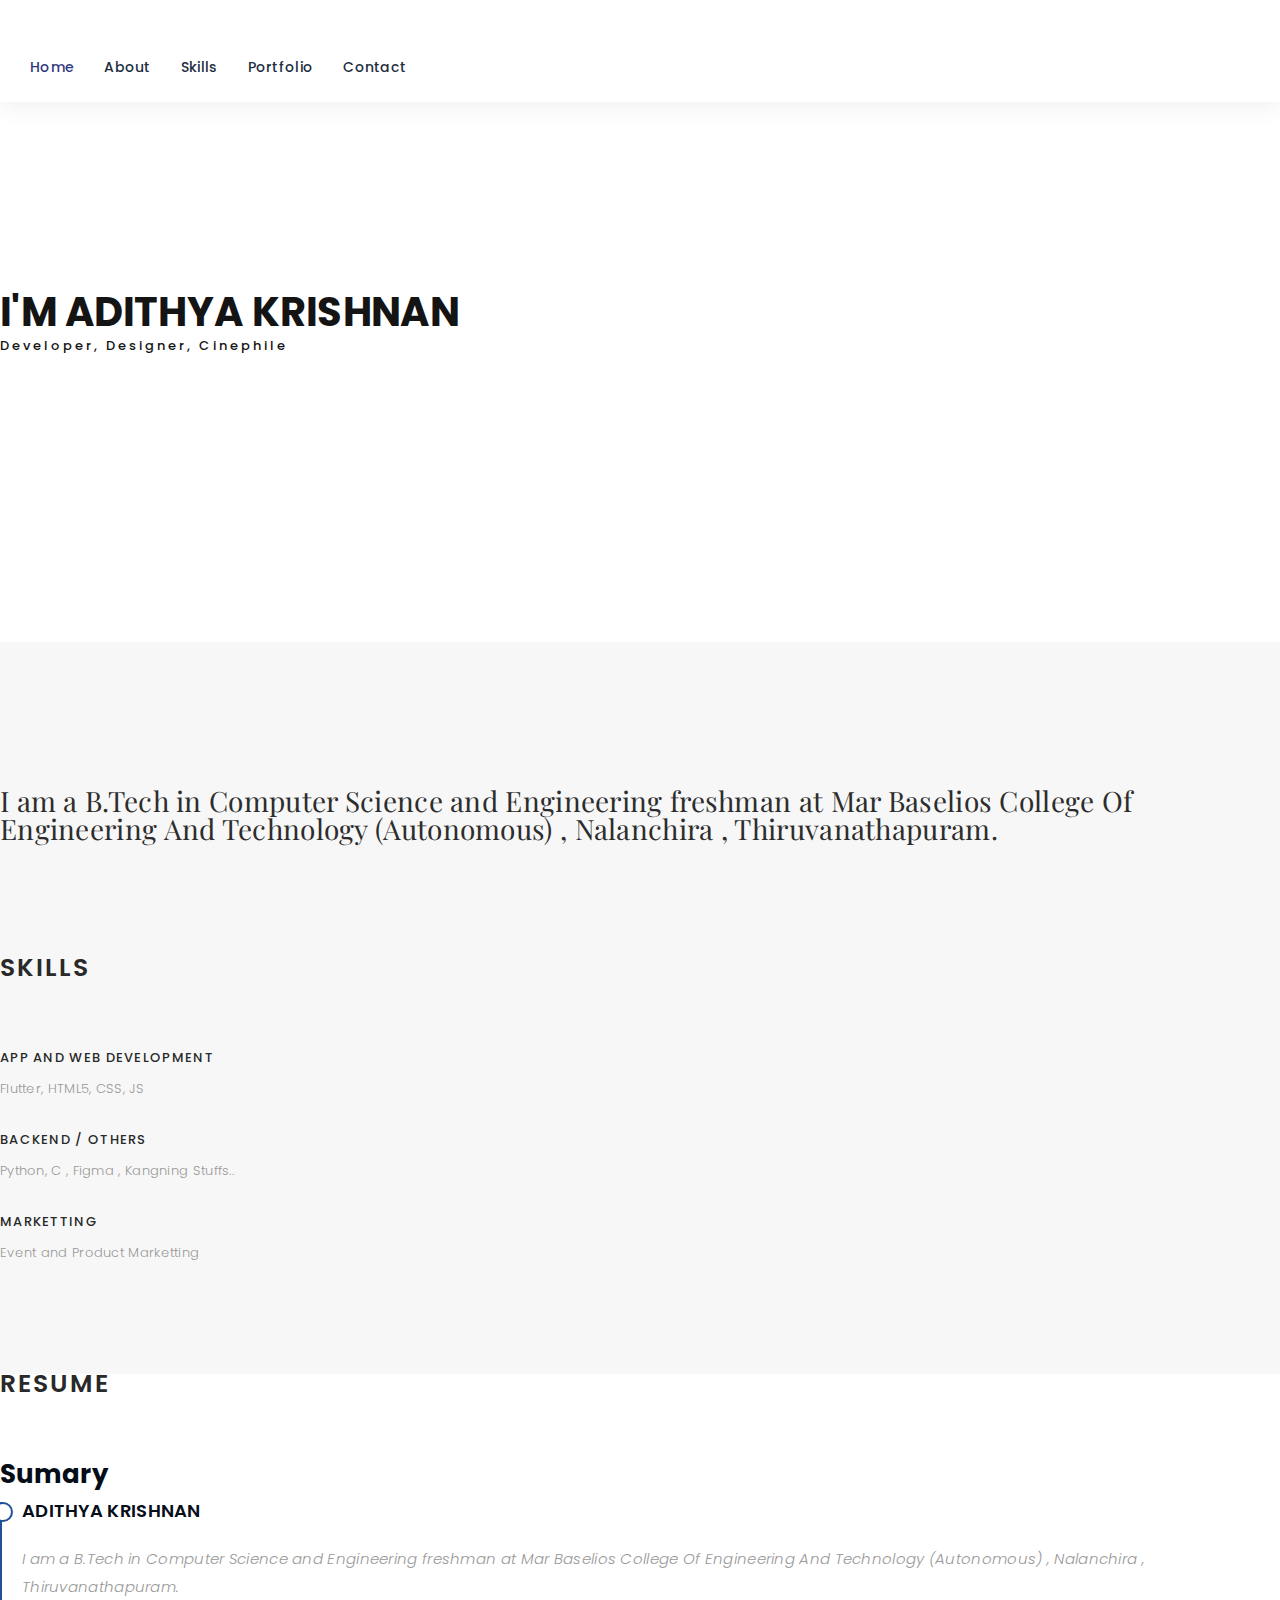
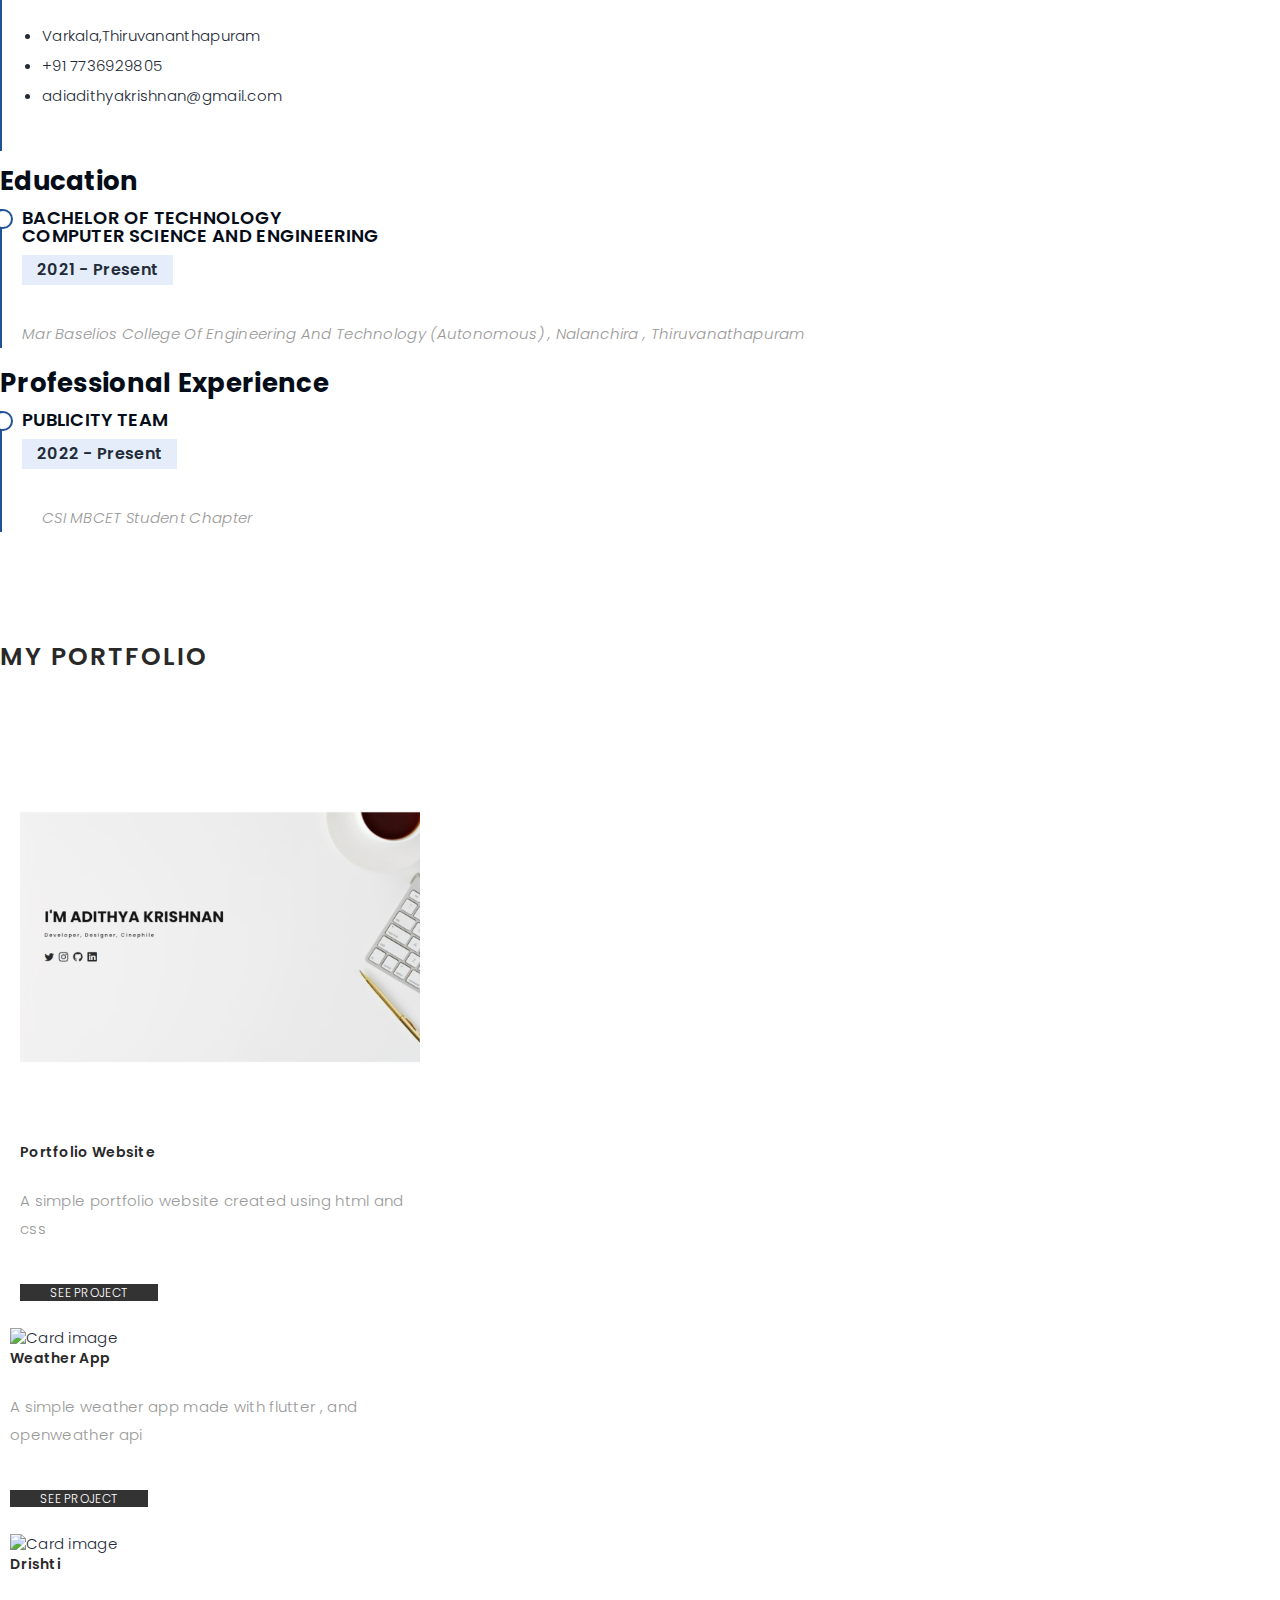
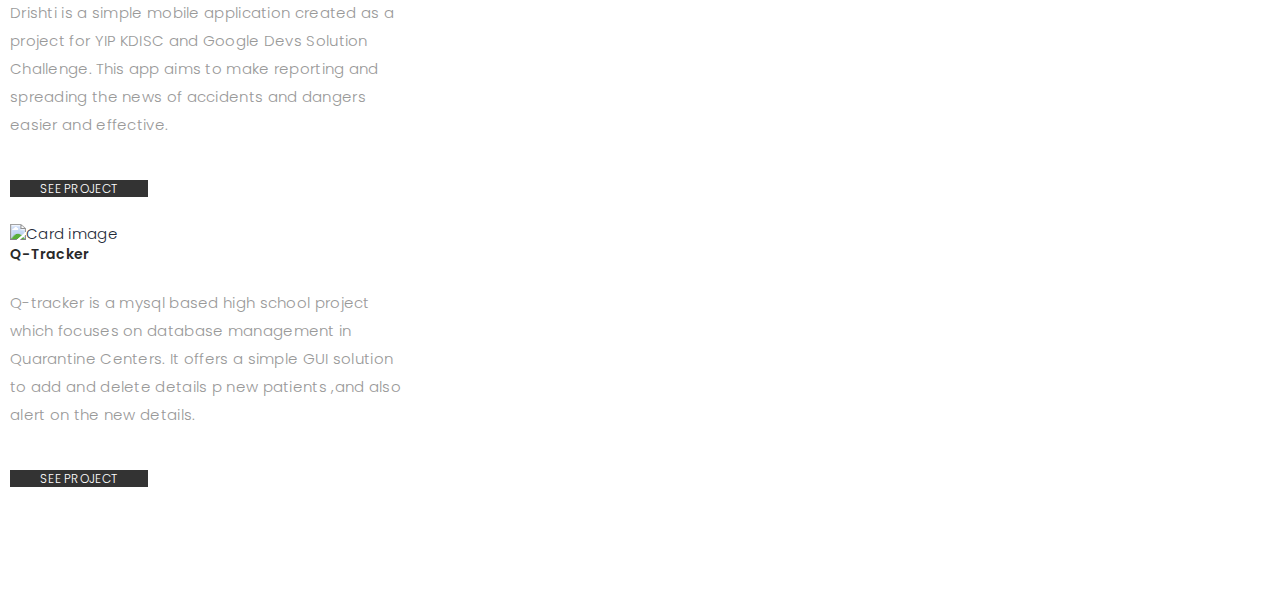
==== commit da5f52ae: "Update index.html" ====
--- a/index.html
+++ b/index.html
@@ -170,7 +170,7 @@
       <div class="col-lg-6" data-aos="fade-up" data-aos-delay="100">
         <h3 class="resume-title">Professional Experience</h3>
         <div class="resume-item">
-          <h4>Publicity Team Member</h4>
+          <h4>Publicity Team</h4>
           <h5>2022 - Present</h5>
           
           <ul>
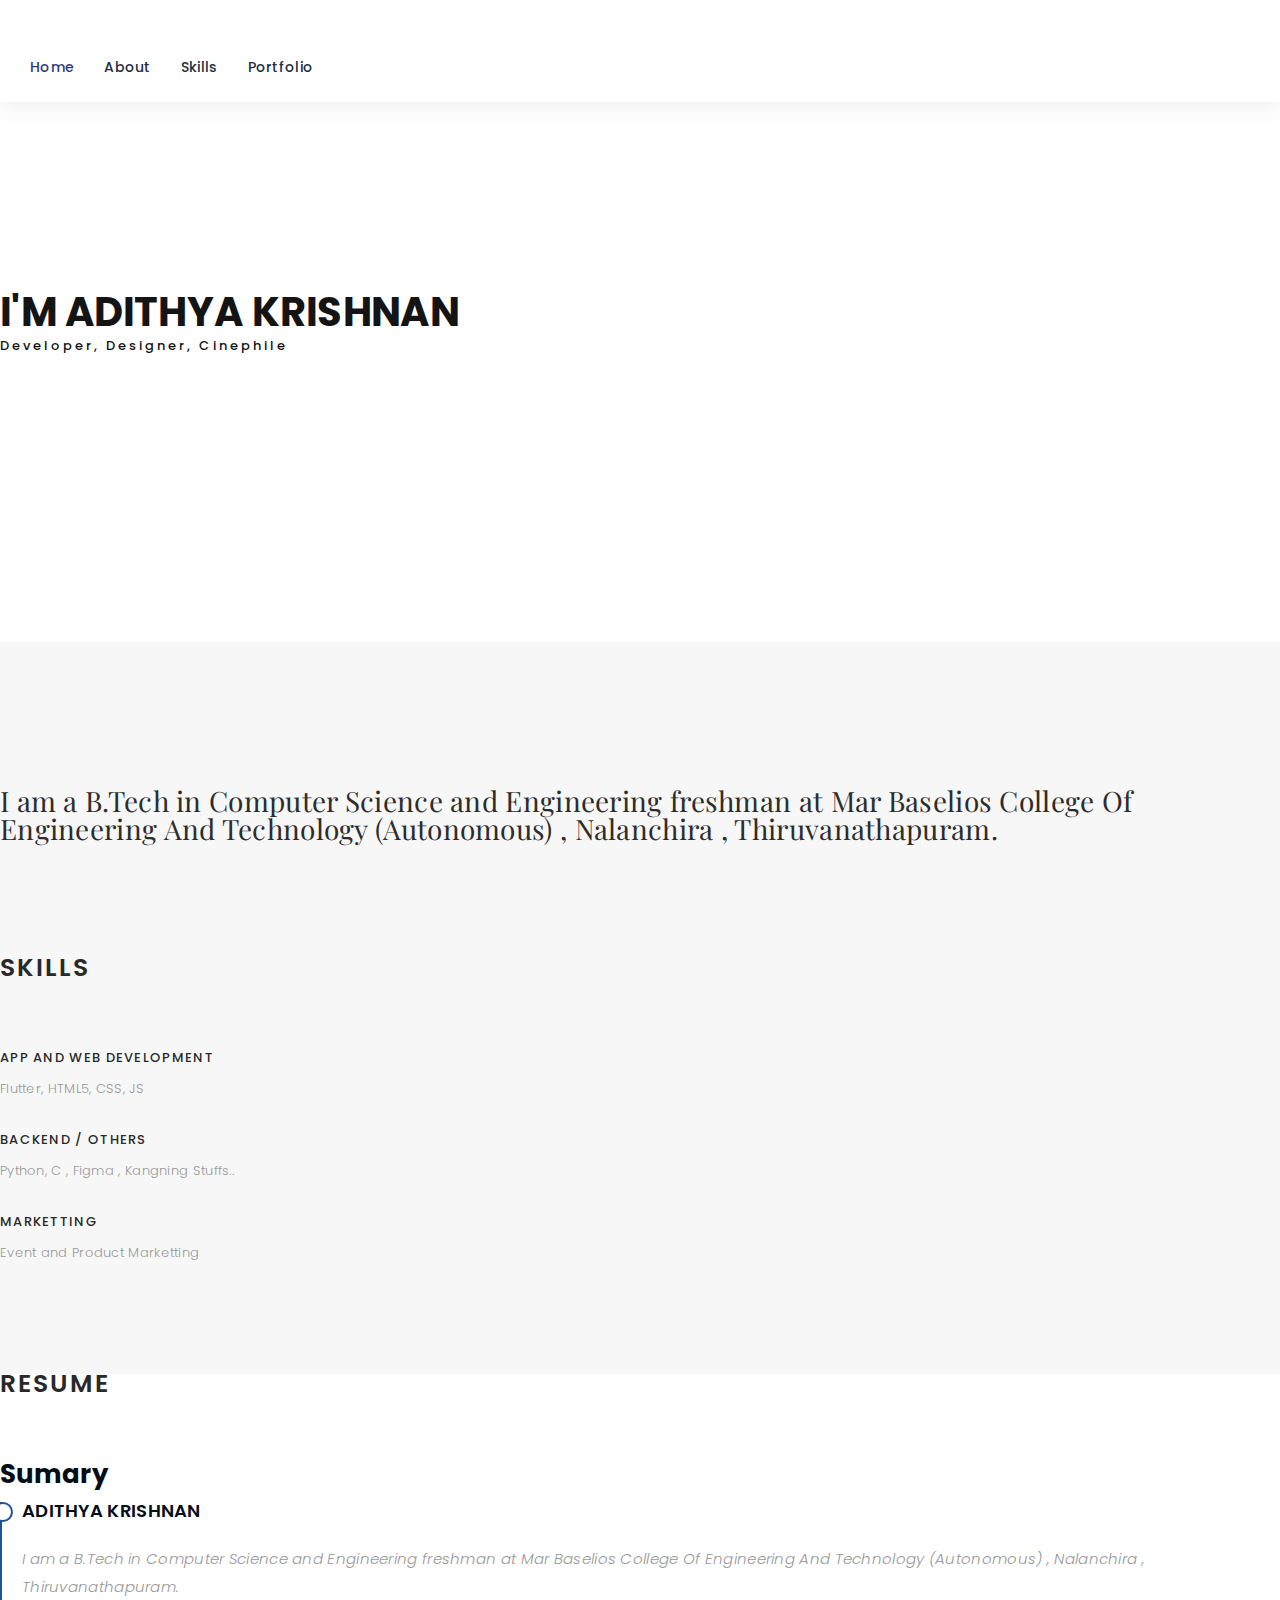
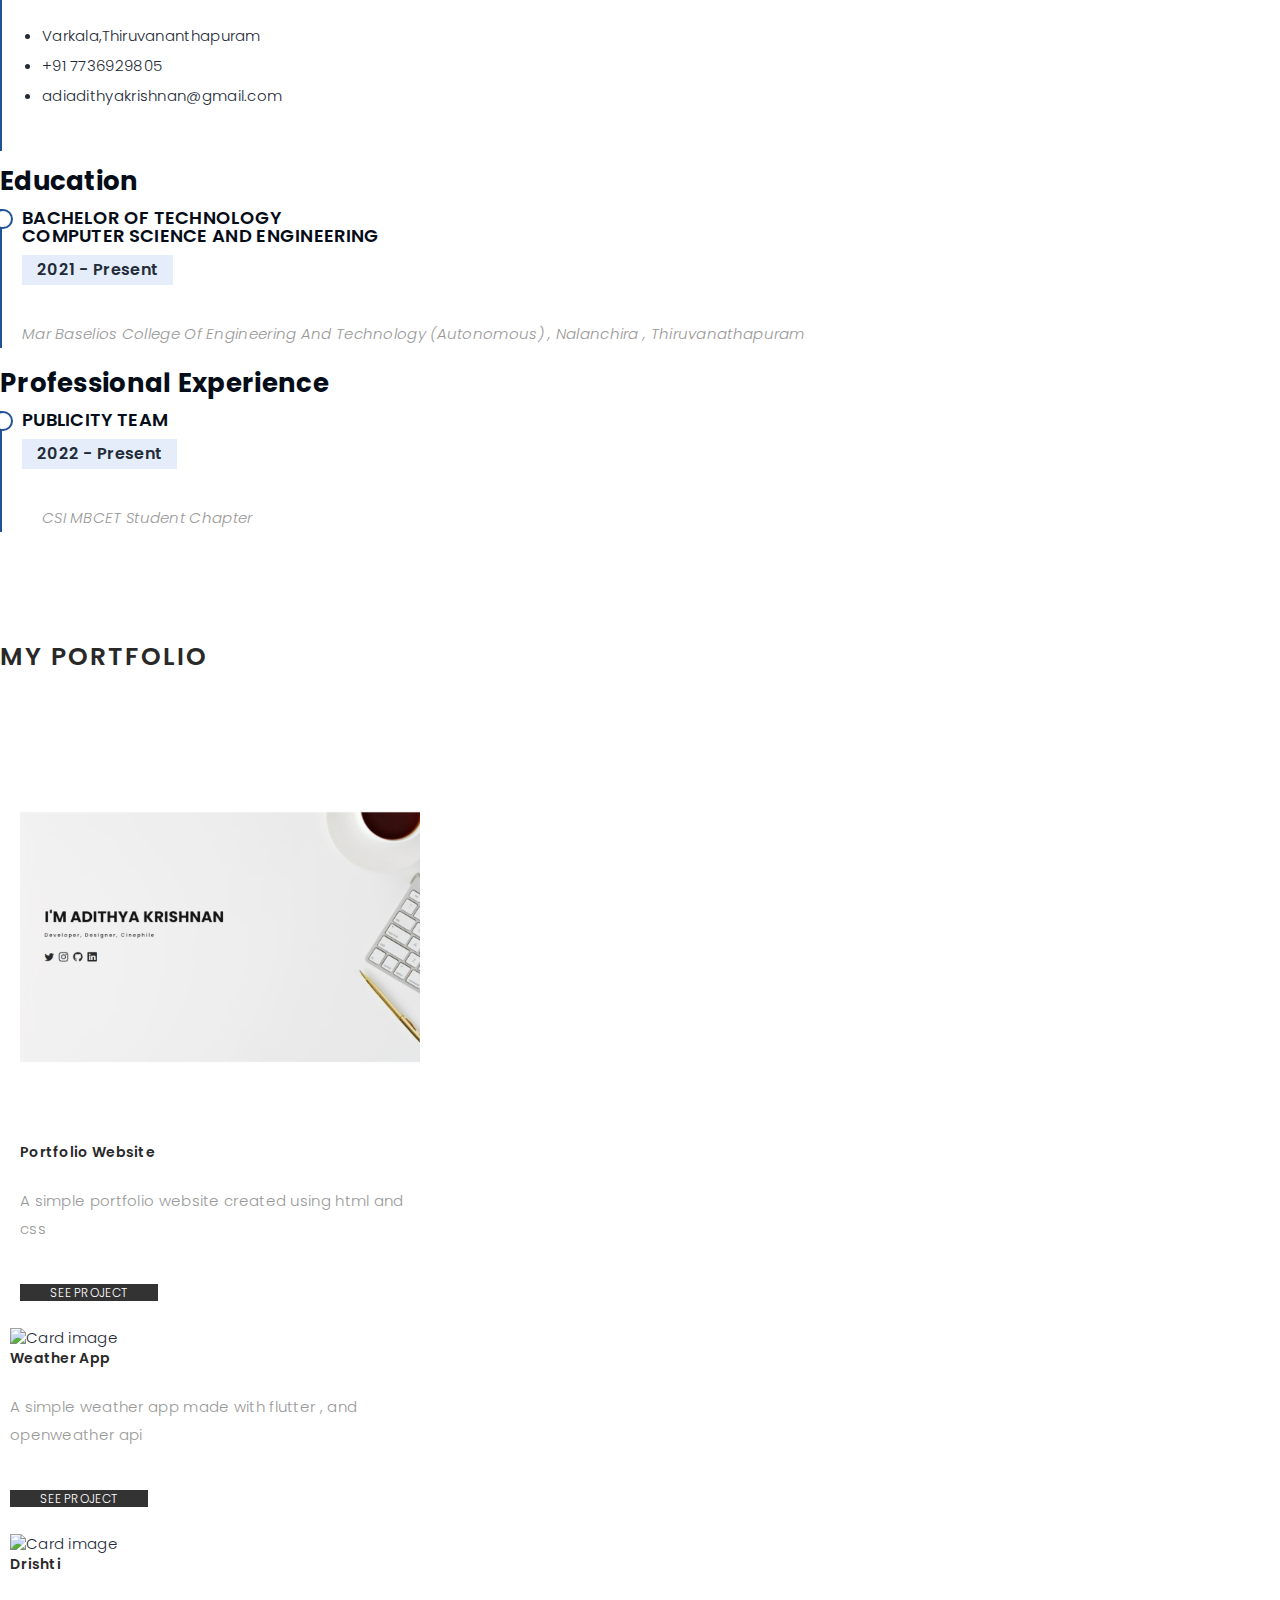
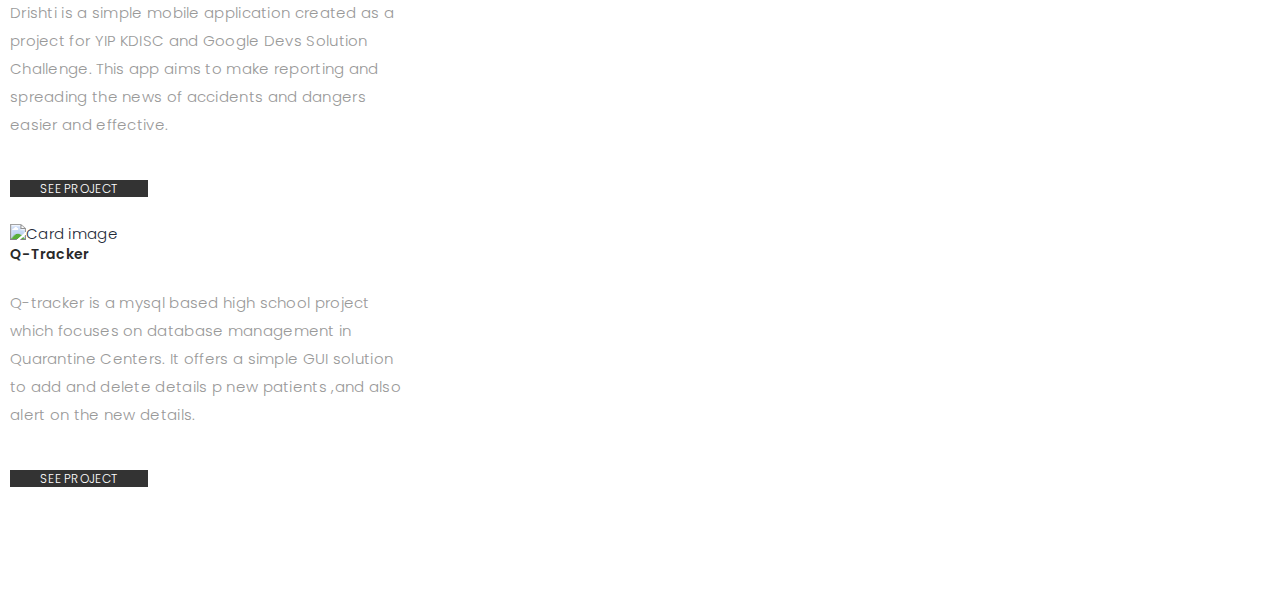
==== commit 1c6988c5: "Update index.html" ====
--- a/index.html
+++ b/index.html
@@ -43,7 +43,6 @@
           <li><a class="nav-link scrollto" href="#about">About</a></li>
           <li><a class="nav-link  scrollto" href="#services">Skills</a></li>
           <li><a class="nav-link  scrollto" href="#portfolio">Portfolio</a></li>
-          <li><a class="nav-link scrollto" href="contact/contact.html">Contact</a></li>
         </ul>
         <i class="bi bi-list mobile-nav-toggle"></i>
       </nav><!-- .navbar -->
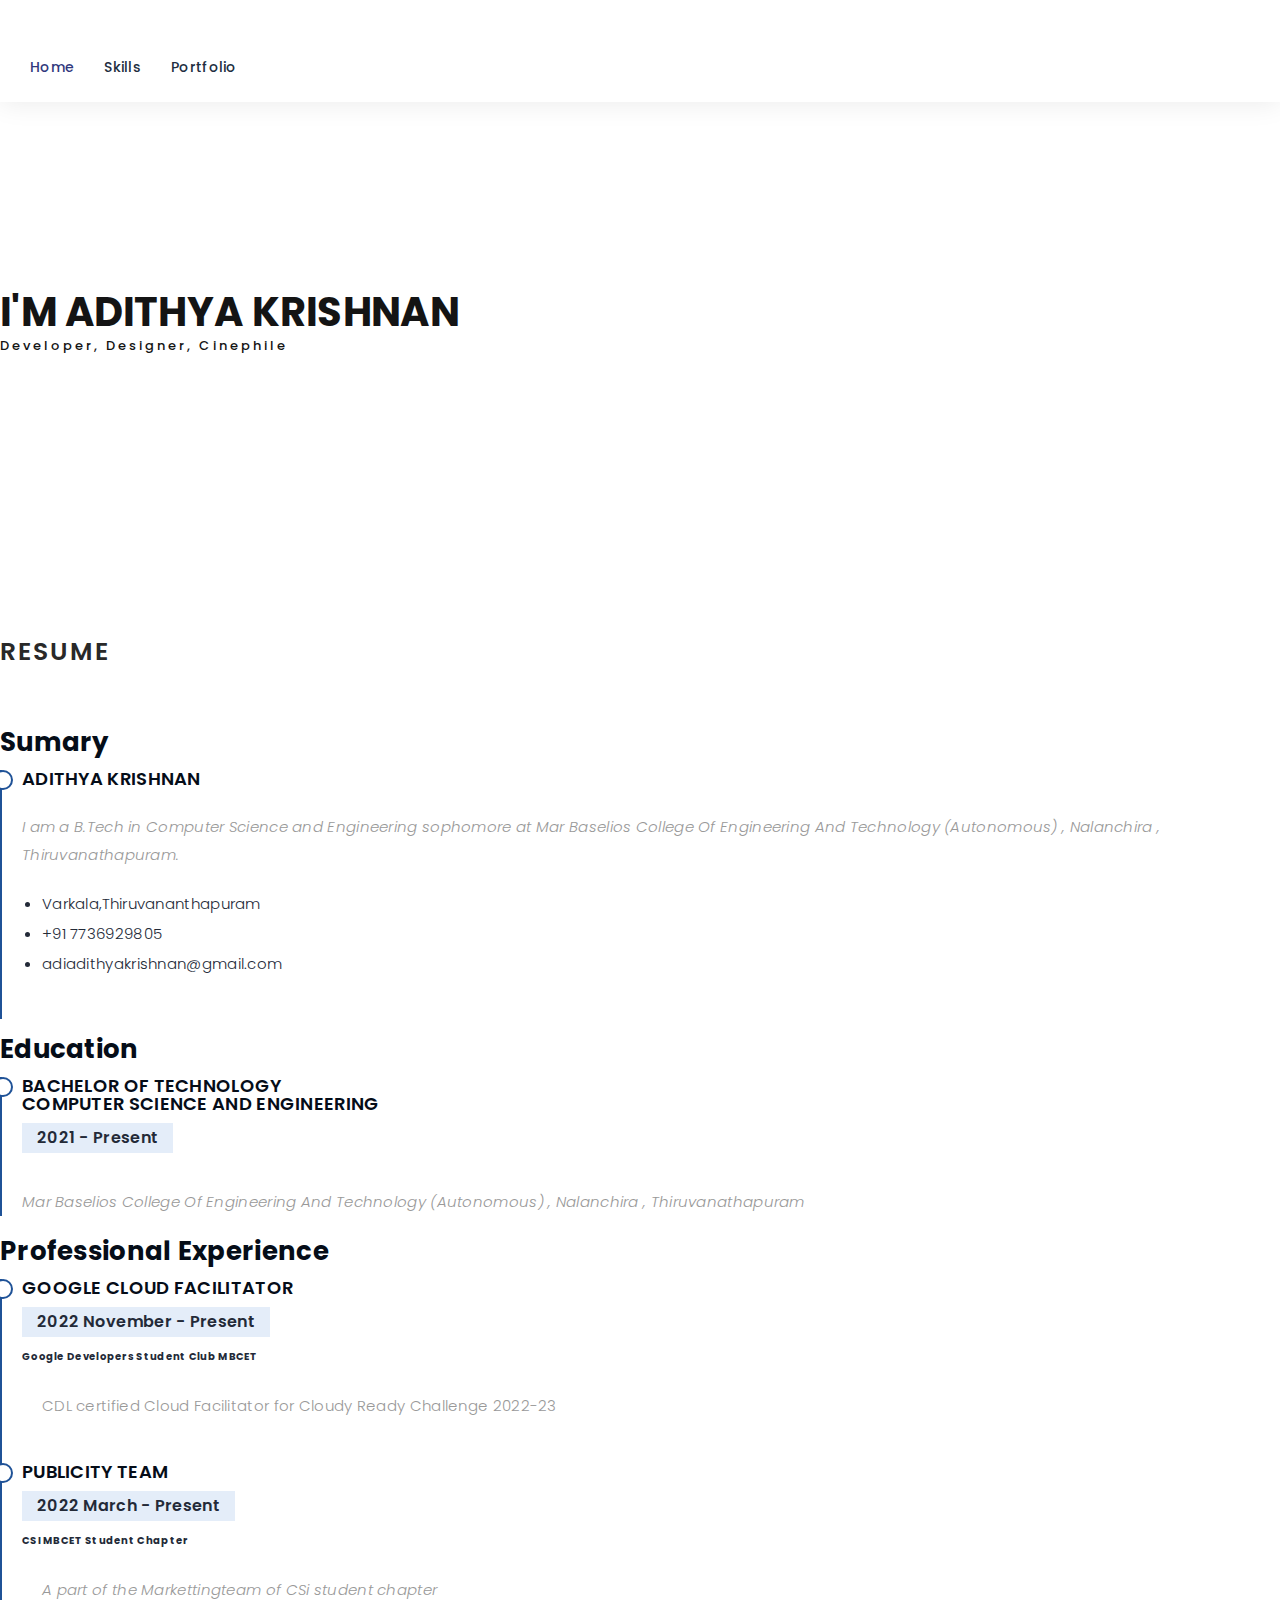
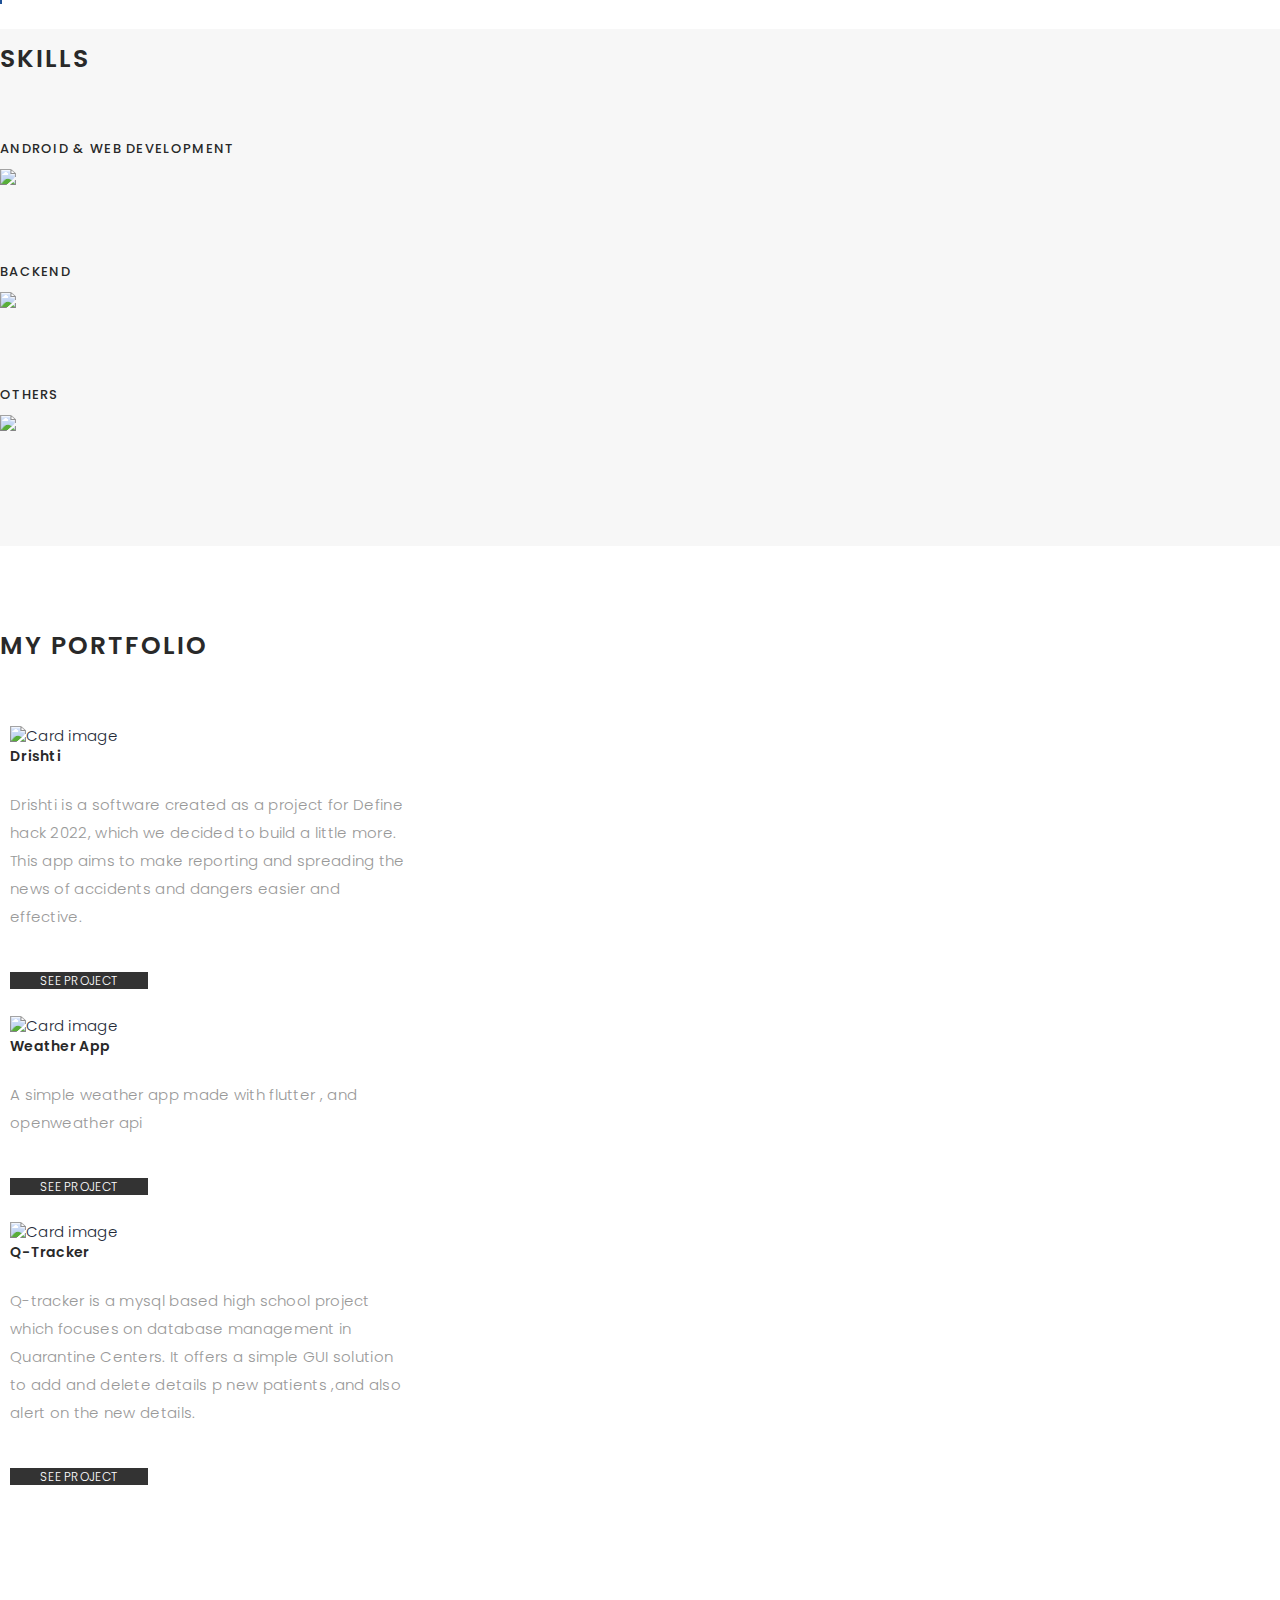
==== commit 957a8477: "Update index.html" ====
--- a/index.html
+++ b/index.html
@@ -1,255 +1,304 @@
 <!DOCTYPE html>
 <html lang="en">
-
-<head>
-  <meta charset="utf-8">
-  <meta content="width=device-width, initial-scale=1.0" name="viewport">
-
-  <title>Adithya Krishnan</title>
-  <meta content="" name="description">
-  <meta content="" name="keywords">
-
-  <!-- Favicons -->
-  <link href="assets/img/favicon.png" rel="icon">
-  <link href="assets/img/apple-touch-icon.png" rel="apple-touch-icon">
-
-  <!-- Google Fonts -->
-  <link href="https://fonts.googleapis.com/css?family=Poppins:300,300i,400,400i,500,500i,600,600i,700,700i|Playfair+Display:400,400i,500,500i,600,600i,700,700i,900,900i" rel="stylesheet">
-
-  <!-- Vendor CSS Files -->
-  <link href="assets/vendor/bootstrap/css/bootstrap.min.css" rel="stylesheet">
-  <link href="assets/vendor/bootstrap-icons/bootstrap-icons.css" rel="stylesheet">
-  <script src="https://use.fontawesome.com/releases/v6.1.0/js/all.js" crossorigin="anonymous"></script>
-
-
-  <!-- Template Main CSS File -->
-  <link href="assets/css/style.css" rel="stylesheet">
-
-
-</head>
-
-<body>
-
-  <!-- ======= Header ======= -->
-  <header id="header" class="fixed-top ">
-    <div class="container d-flex align-items-center justify-content-between">
-
-      <a href="index.html" class="logo"><img src="assets/img/favicon.jpg" alt="" class="img-fluid"></a>
-
-
-      <nav id="navbar" class="navbar">
-        <ul>
-          <li><a class="nav-link scrollto active" href="#hero">Home</a></li>
-          <li><a class="nav-link scrollto" href="#about">About</a></li>
-          <li><a class="nav-link  scrollto" href="#services">Skills</a></li>
-          <li><a class="nav-link  scrollto" href="#portfolio">Portfolio</a></li>
-        </ul>
-        <i class="bi bi-list mobile-nav-toggle"></i>
-      </nav><!-- .navbar -->
-
-    </div>
-  </header><!-- End Header -->
-
-  <!-- ======= Hero Section ======= -->
-  <div id="hero" class="home">
-
-    <div class="container">
-      <div class="hero-content">
-        <h1 style="color: rgb(20, 20, 20);">I'm  Adithya Krishnan</h1>
-        <p style="color: rgb(20, 20, 20);">Developer, Designer, Cinephile</p>
-
-        <ul class="list-unstyled list-social">
-          
-          <a href="https://twitter.com/fal3n_4ngel" ><i class="bi bi-twitter" style="font-size: 25px;">&nbsp;</i></a> 
-          <a href="https://www.instagram.com/fal3n.4ngel/"><i class="bi bi-instagram" style="font-size: 25px;">&nbsp;</i></a>
-          <a href="https://github.com/fal3n-4ngel/"><i class="bi bi-github" style="font-size: 25px;">&nbsp;</i></a>
-          <a href="https://www.linkedin.com/in/fal3n-4ngel/"><i class="bi bi-linkedin" style="font-size: 25px;">&nbsp;</i></a>
-        
-        </ul>
+  <head>
+    <meta charset="utf-8" />
+    <meta content="width=device-width, initial-scale=1.0" name="viewport" />
+
+    <title>Adithya Krishnan</title>
+    <meta content="" name="description" />
+    <meta content="" name="keywords" />
+
+    <!-- Favicons -->
+    <link href="assets/img/favicon.png" rel="icon" />
+    <link href="assets/img/apple-touch-icon.png" rel="apple-touch-icon" />
+
+    <!-- Google Fonts -->
+    <link
+      href="https://fonts.googleapis.com/css?family=Poppins:300,300i,400,400i,500,500i,600,600i,700,700i|Playfair+Display:400,400i,500,500i,600,600i,700,700i,900,900i"
+      rel="stylesheet"
+    />
+
+    <!-- Vendor CSS Files -->
+    <link
+      href="assets/vendor/bootstrap/css/bootstrap.min.css"
+      rel="stylesheet"
+    />
+    <link
+      href="assets/vendor/bootstrap-icons/bootstrap-icons.css"
+      rel="stylesheet"
+    />
+    <script
+      src="https://use.fontawesome.com/releases/v6.1.0/js/all.js"
+      crossorigin="anonymous"
+    ></script>
+
+    <!-- Template Main CSS File -->
+    <link href="assets/css/style.css" rel="stylesheet" />
+  </head>
+
+  <body>
+    <!-- ======= Header ======= -->
+    <header id="header" class="fixed-top">
+      <div class="container d-flex align-items-center justify-content-between">
+        <a href="index.html" class="logo"
+          ><img src="assets/img/favicon.jpg" alt="" class="img-fluid"
+        /></a>
+
+        <nav id="navbar" class="navbar">
+          <ul>
+            <li><a class="nav-link scrollto active" href="#hero">Home</a></li>
+            <li><a class="nav-link scrollto" href="#services">Skills</a></li>
+            <li><a class="nav-link scrollto" href="#portfolio">Portfolio</a></li>
+          </ul>
+          <i class="bi bi-list mobile-nav-toggle"></i>
+        </nav>
+        <!-- .navbar -->
+      </div>
+    </header>
+    <!-- End Header -->
+
+    <!-- ======= Hero Section ======= -->
+    <div id="hero" class="home">
+      <div class="container">
+        <div class="hero-content">
+          <h1 style="color: rgb(20, 20, 20)">I'm Adithya Krishnan</h1>
+          <p style="color: rgb(20, 20, 20)">Developer, Designer, Cinephile</p>
+
+          <ul class="list-unstyled list-social">
+            <a href="https://twitter.com/fal3n_4ngel"
+              ><i class="bi bi-twitter" style="font-size: 25px">&nbsp;</i></a
+            >
+            <a href="https://www.instagram.com/fal3n.4ngel/"
+              ><i class="bi bi-instagram" style="font-size: 25px">&nbsp;</i></a
+            >
+            <a href="https://github.com/fal3n-4ngel/"
+              ><i class="bi bi-github" style="font-size: 25px">&nbsp;</i></a
+            >
+            <a href="https://www.linkedin.com/in/fal3n-4ngel/"
+              ><i class="bi bi-linkedin" style="font-size: 25px">&nbsp;</i></a
+            >
+          </ul>
+        </div>
       </div>
     </div>
-  </div><!-- End Hero -->
-
-  <main id="main">
-
-    <!-- ======= About Section ======= -->
-    <div id="about" class="paddsection">
-      <div class="container">
-        <div class="row justify-content-between">
-
-          <div class="col-lg-7">
-            <div class="about-descr">
-
-              <p class="p-heading">I am a B.Tech in Computer Science and Engineering freshman at Mar Baselios College Of Engineering And Technology (Autonomous) , Nalanchira , Thiruvanathapuram. </p>
-              
-            </div>
-
+    <!-- End Hero -->
+
+
+     
+      <!-- ======= Resume Section ======= -->
+      <section id="resume" class="resume" style="justify-content: space-around">
+        <div class="container">
+          <div class="section-title">
+            <h2>Resume</h2>
+          </div>
+
+          <div class="row">
+            <div class="col-lg-6" data-aos="fade-up">
+              <h3 class="resume-title">Sumary</h3>
+              <div class="resume-item pb-0">
+                <h4>Adithya Krishnan</h4>
+                <p>
+                  <em
+                    >I am a B.Tech in Computer Science and Engineering sophomore
+                    at Mar Baselios College Of Engineering And Technology
+                    (Autonomous) , Nalanchira , Thiruvanathapuram.</em
+                  >
+                </p>
+                <ul>
+                  <li>Varkala,Thiruvananthapuram</li>
+                  <li>+91 7736929805</li>
+                  <li>adiadithyakrishnan@gmail.com</li>
+                </ul>
+              </div>
+
+              <h3 class="resume-title">Education</h3>
+              <div class="resume-item">
+                <h4>
+                  Bachelor of Technology <br />
+                  Computer Science And Engineering
+                </h4>
+                <h5>2021 - Present</h5>
+                <p>
+                  <em
+                    >Mar Baselios College Of Engineering And Technology
+                    (Autonomous) , Nalanchira , Thiruvanathapuram</em
+                  >
+                </p>
+              </div>
+            </div>
+            <div class="col-lg-6" data-aos="fade-up" data-aos-delay="100">
+              <h3 class="resume-title">Professional Experience</h3>
+              <div class="resume-item">
+                <h4>Google Cloud Facilitator</h4>
+                <h5>2022 November - Present</h5>
+                <h6>Google Developers Student Club MBCET</h6>
+
+                <ul>
+                  <p>CDL certified Cloud Facilitator for Cloudy Ready Challenge 2022-23</p>
+                </ul>
+              </div>
+              <div class="resume-item">
+                <h4>Publicity Team</h4>
+                <h5>2022 March - Present</h5>
+                <h6>CSI MBCET Student Chapter</h6>
+
+                <ul>
+                  <p><em>A part of the Markettingteam of CSi student chapter</em></p>
+                </ul>
+              </div>
+            </div>
+          </div>
+        </div>
+      </section>
+      <!-- End Resume Section -->
+
+       <!-- ======= Skills Section ======= -->
+       <div id="services">
+        <div class="container">
+          
+          <div class="section-title">
+            <h2><br>Skills</h2>
+          </div>
+
+          <div
+            class="services-slider swiper"
+            data-aos="fade-up"
+            data-aos-delay="100"
+          >
+          
+            <div class="swiper-wrapper">
+              <div class="swiper-slide">
+                <div class="services-block">
+               
+                  <i class="fab fa-android" style="font-size: 40px"></i>
+                  <span>Android & Web Development</span>
+                  <p class="separator">
+                    <img src="https://skillicons.dev/icons?i=flutter,kotlin,js,html,css&theme=light">
+                  </p>
+                </div>
+              </div>
+              <br />
+
+              <div class="swiper-slide">
+                <div class="services-block">
+                  <br>
+                  <i class="fa fa-code" style="font-size: 40px"></i>
+                  <span><br>Backend </span>
+                  <p class="separator">
+                    <img src="https://skillicons.dev/icons?i=firebase,mongodb,mysql&theme=light">
+                  </p>
+                </div>
+              </div>
+              <br />
+              <div class="swiper-slide">
+                <div class="services-block">
+                  <br>
+                  <i class="fa fa-chart-line" style="font-size: 40px"></i>
+                  <span><br>Others</span>
+                  <img src="https://skillicons.dev/icons?i=python,c,java,git,&theme=light">
+                </div>
+              </div>
+            </div>
+            <div class="swiper-pagination"></div>
           </div>
         </div>
       </div>
-    </div><!-- End About Section -->
-    
-    <!-- ======= Skills Section ======= -->
-    <div id="services">
-      <div class="container">
-        <div class="section-title">
-          <h2>Skills</h2>
-          </div>
-
-        <div class="services-slider swiper" data-aos="fade-up" data-aos-delay="100">
-          <div class="swiper-wrapper">
-
-            <div class="swiper-slide">
-              <div class="services-block">
-                
-                <i class="fab fa-android" style="font-size: 40px;"></i>
-                <span>App and Web Development</span>
-                <p class="separator">Flutter, HTML5, CSS, JS </p>
-              </div>
-            </div>
-<br>
-            
-            
-            <div class="swiper-slide">
-              <div class="services-block">
-                <i class="fa fa-code" style="font-size: 40px;"></i>
-                <span>Backend / Others</span>
-                <p class="separator"> Python, C , Figma , Kangning Stuffs.. </p>
-              </div>
-            </div>
-            <br>
-            <div class="swiper-slide">
-              <div class="services-block">
-                <i class="fa fa-chart-line" style="font-size: 40px;"></i>
-                <span>Marketting</span>
-                <p class="separator"> Event and Product Marketting </p>
-              </div>
-            </div>
-
-
-            
-
-           
-          </div>
-          <div class="swiper-pagination"></div>
-        </div>
-
+      <!-- End Services Section -->
+
+      <!-- ======= Portfolio Section ======= -->
+      <div id="portfolio" class="paddsection">
+        <div class="container">
+          <div class="section-title text-center">
+            <h2>My Portfolio</h2>
+          </div>
+        </div>
+
+        <div
+          class="row"
+          data-aos="fade-up"
+          data-aos-delay="100"
+          style="justify-content: space-around"
+        >
+          <div class="card" style="width: 400px; margin: 10px 10px 10px 10px">
+            <div class="card-body">
+              <img
+                class="card-img-bottom"
+                src="assets/img/portfolio/appstore.png"
+                alt="Card image"
+                style="width: 100%"
+              />
+              <h4 class="card-title">Drishti</h4>
+              <p class="card-text">
+                Drishti is a software created as a project for Define hack 2022,
+                which we decided to build a little more. This app aims to make
+                reporting and spreading the news of accidents and dangers easier
+                and effective.
+              </p>
+              <a
+                href="https://github.com/fal3n-4ngel/Drishti-Client"
+                class="btn btn-primary"
+                >See Project</a
+              >
+            </div>
+          </div>
+          <div class="card" style="width: 400px; margin: 10px 10px 10px 10px">
+            <div class="card-body">
+              <img
+                class="card-img-bottom"
+                src="assets/img/portfolio/portfolio-1.jpg"
+                alt="Card image"
+                style="width: 100%"
+              />
+              <h4 class="card-title">Weather App</h4>
+              <p class="card-text">
+                A simple weather app made with flutter , and openweather api
+              </p>
+              <a
+                href="https://github.com/fal3n-4ngel/weatherapp-flutter"
+                class="btn btn-primary"
+                >See Project</a
+              >
+            </div>
+          </div>
+
+          <div class="card" style="width: 400px; margin: 10px 10px 10px 10px">
+            <div class="card-body">
+              <img
+                class="card-img-bottom"
+                src="assets/img/portfolio/portfolio-3.jpg"
+                alt="Card image"
+                style="width: 100%"
+              />
+              <h4 class="card-title">Q-Tracker</h4>
+              <p class="card-text">
+                Q-tracker is a mysql based high school project which focuses on
+                database management in Quarantine Centers. It offers a simple
+                GUI solution to add and delete details p new patients ,and also
+                alert on the new details.
+              </p>
+              <a
+                href="https://github.com/fal3n-4ngel/Q-Tracker"
+                class="btn btn-primary"
+                >See Project</a
+              >
+            </div>
+          </div>
+        </div>
       </div>
-
-    </div><!-- End Services Section -->
-<!-- ======= Resume Section ======= -->
-<section id="resume" class="resume" style="justify-content: space-around;">
-  <div class="container">
-
-    <div class="section-title">
-      <h2>Resume</h2>
-      </div>
-
-    <div class="row" >
-      <div class="col-lg-6" data-aos="fade-up">
-        <h3 class="resume-title">Sumary</h3>
-        <div class="resume-item pb-0">
-          <h4>Adithya Krishnan</h4>
-          <p><em>I am a B.Tech in Computer Science and Engineering freshman at Mar Baselios College Of Engineering And Technology (Autonomous) , Nalanchira , Thiruvanathapuram.</em></p>
-          <ul>
-            <li>Varkala,Thiruvananthapuram</li>
-            <li>+91 7736929805</li>
-            <li>adiadithyakrishnan@gmail.com</li>
-          </ul>
-        </div>
-
-        <h3 class="resume-title">Education</h3>
-        <div class="resume-item">
-          <h4>Bachelor of Technology <br> Computer Science And Engineering</h4>
-          <h5>2021 - Present</h5>
-          <p><em>Mar Baselios College Of Engineering And Technology (Autonomous) , Nalanchira , Thiruvanathapuram</em></p>
-             </div>
-        
-      </div>
-      <div class="col-lg-6" data-aos="fade-up" data-aos-delay="100">
-        <h3 class="resume-title">Professional Experience</h3>
-        <div class="resume-item">
-          <h4>Publicity Team</h4>
-          <h5>2022 - Present</h5>
-          
-          <ul>
-            <p><em>CSI MBCET Student Chapter</em></p>
-            
-          </ul>
-        </div>
-        
-      </div>
-    </div>
-
-  </div>
-</section><!-- End Resume Section -->
-
-    <!-- ======= Portfolio Section ======= -->
-    <div id="portfolio" class="paddsection">
-
-      <div class="container">
-        <div class="section-title text-center">
-          <h2>My Portfolio</h2>
-        </div>
-      </div>
-
-      <div class="row " data-aos="fade-up" data-aos-delay="100"  style="justify-content: space-around;">
-        <div class="card" style="width:400px;margin: 10px 20px 10px 20px;">
-          <div class="card-body">
-            <img class="card-img-bottom" src="assets/img/portfolio/portfolio-5.jpg" alt="Card image" style="width:100%">
-            <h4 class="card-title">Portfolio Website</h4>
-            <p class="card-text">A simple portfolio website created using html and css</p>
-            <a href="https://github.com/fal3n-4ngel/fal3n-4ngel.github.io" class="btn btn-primary">See Project</a>
-          </div>
-        </div>
-        <div class="card" style="width:400px;margin: 10px 10px 10px 10px;">
-          <div class="card-body">
-            <img class="card-img-bottom" src="assets/img/portfolio/portfolio-1.jpg" alt="Card image" style="width:100%">
-            <h4 class="card-title">Weather App</h4>
-            <p class="card-text">A simple weather app made with flutter , and openweather api</p>
-            <a href="https://github.com/fal3n-4ngel/weatherapp-flutter" class="btn btn-primary">See Project</a>
-          </div>
-        </div>
-        <div class="card" style="width:400px;margin: 10px 10px 10px 10px;">
-          <div class="card-body">
-            <img class="card-img-bottom" src="assets/img/portfolio/portfolio-2.jpg" alt="Card image" style="width:100%">
-            <h4 class="card-title">Drishti</h4>
-            <p class="card-text">Drishti is a simple mobile application created as a project for YIP KDISC and Google Devs Solution Challenge. This app aims to make reporting and spreading the news of accidents and dangers easier and effective.</p>
-            <a href="https://github.com/Friendly-Neighbourhood-Tekys/Drishti" class="btn btn-primary">See Project</a>
-          </div>
-        </div>
-        <div class="card" style="width:400px;margin: 10px 10px 10px 10px;">
-          <div class="card-body">
-            <img class="card-img-bottom" src="assets/img/portfolio/portfolio-3.jpg" alt="Card image" style="width:100%">
-            <h4 class="card-title">Q-Tracker</h4>
-            <p class="card-text">Q-tracker is a mysql based high school project which focuses on database management in Quarantine Centers. It offers a simple GUI solution to add and delete details p new patients ,and also alert on the new details.</p>
-            <a href="https://github.com/fal3n-4ngel/Q-Tracker" class="btn btn-primary">See Project</a>
-          </div>
-        </div>
-      </div>
-
-        
-        
-
-    </div><!-- End Portfolio Section -->
-
-
-
-
-
-
-  </main><!-- End #main -->
-
-  
-
-  <a href="#" class="back-to-top d-flex align-items-center justify-content-center"><i class="bi bi-arrow-up-short"></i></a>
-
-  <!-- Vendor JS Files -->
-  <script src="assets/vendor/bootstrap/js/bootstrap.bundle.min.js"></script>
-
-  <!-- Template Main JS File -->
-  <script src="assets/js/main.js"></script>
-
-</body>
-
+      <!-- End Portfolio Section -->
+    </main>
+    <!-- End #main -->
+
+    <a
+      href="#"
+      class="back-to-top d-flex align-items-center justify-content-center"
+      ><i class="bi bi-arrow-up-short"></i
+    ></a>
+
+    <!-- Vendor JS Files -->
+    <script src="assets/vendor/bootstrap/js/bootstrap.bundle.min.js"></script>
+
+    <!-- Template Main JS File -->
+    <script src="assets/js/main.js"></script>
+  </body>
 </html>
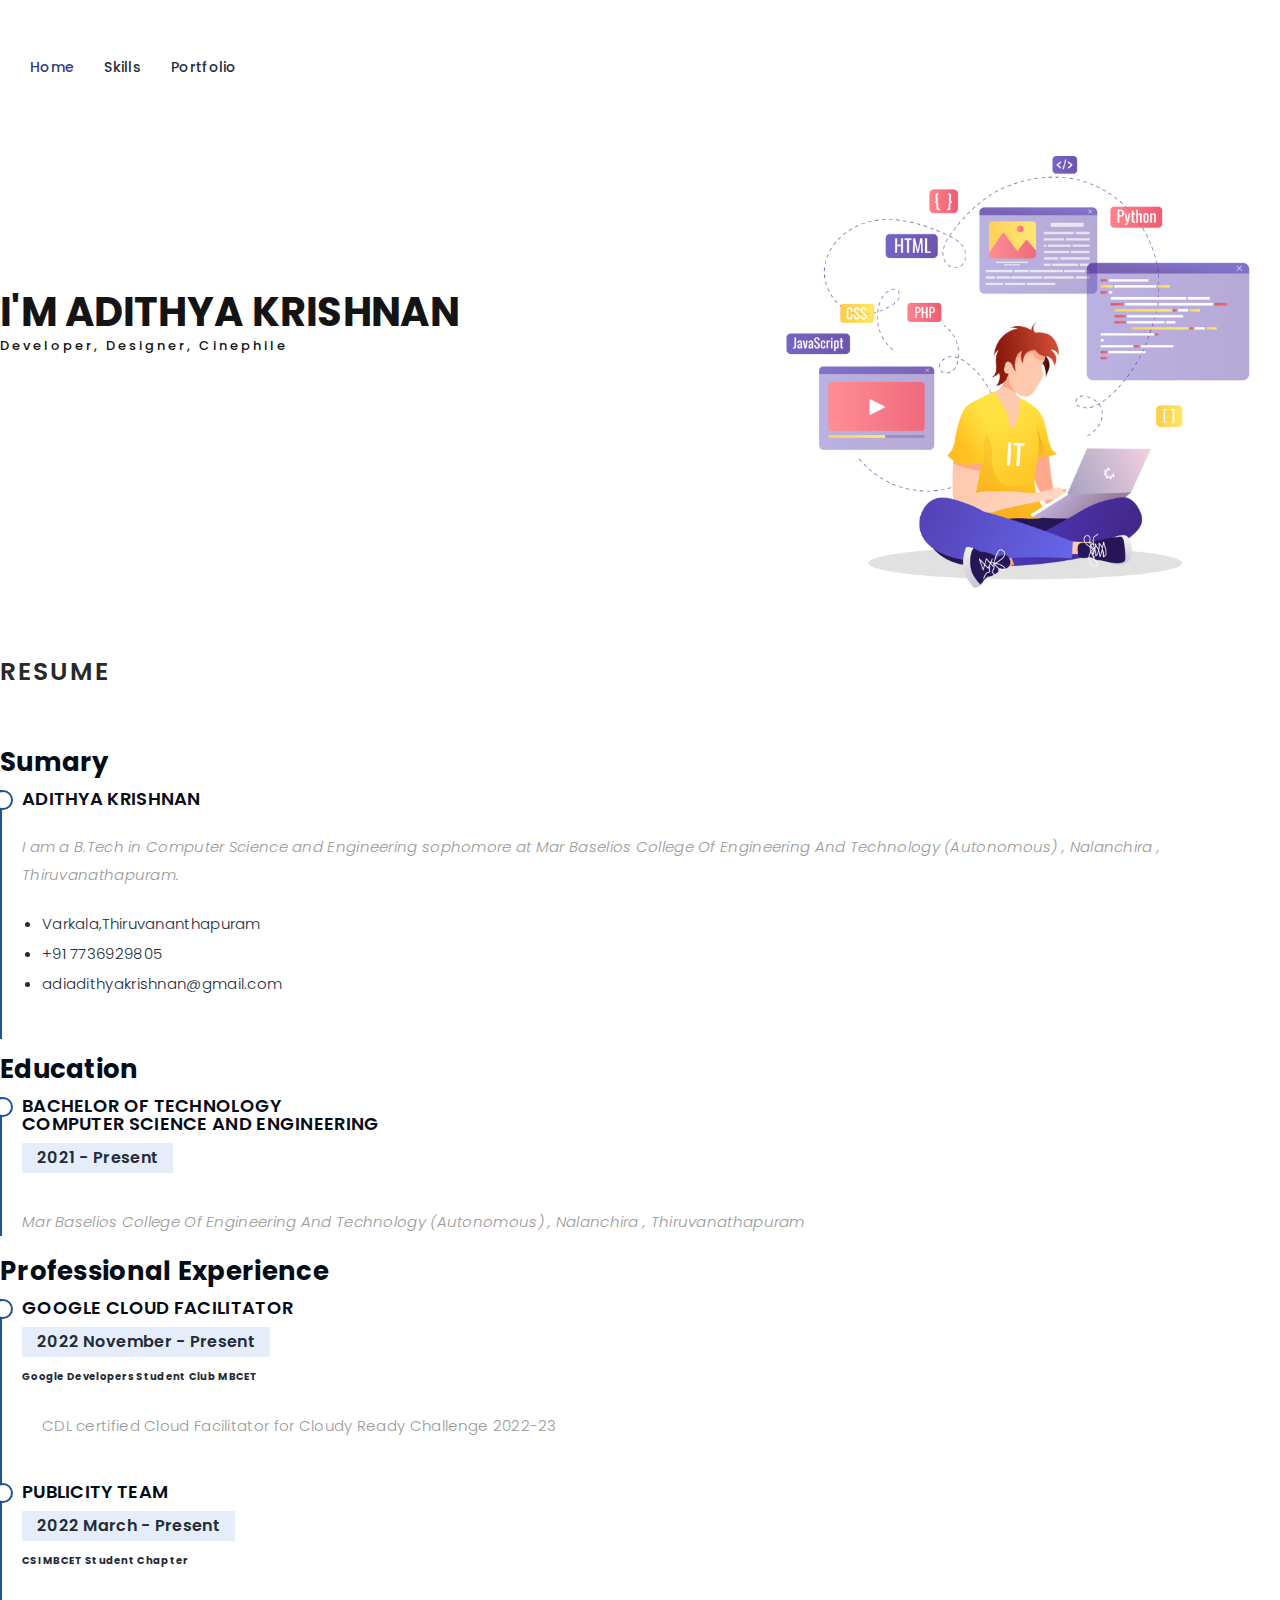
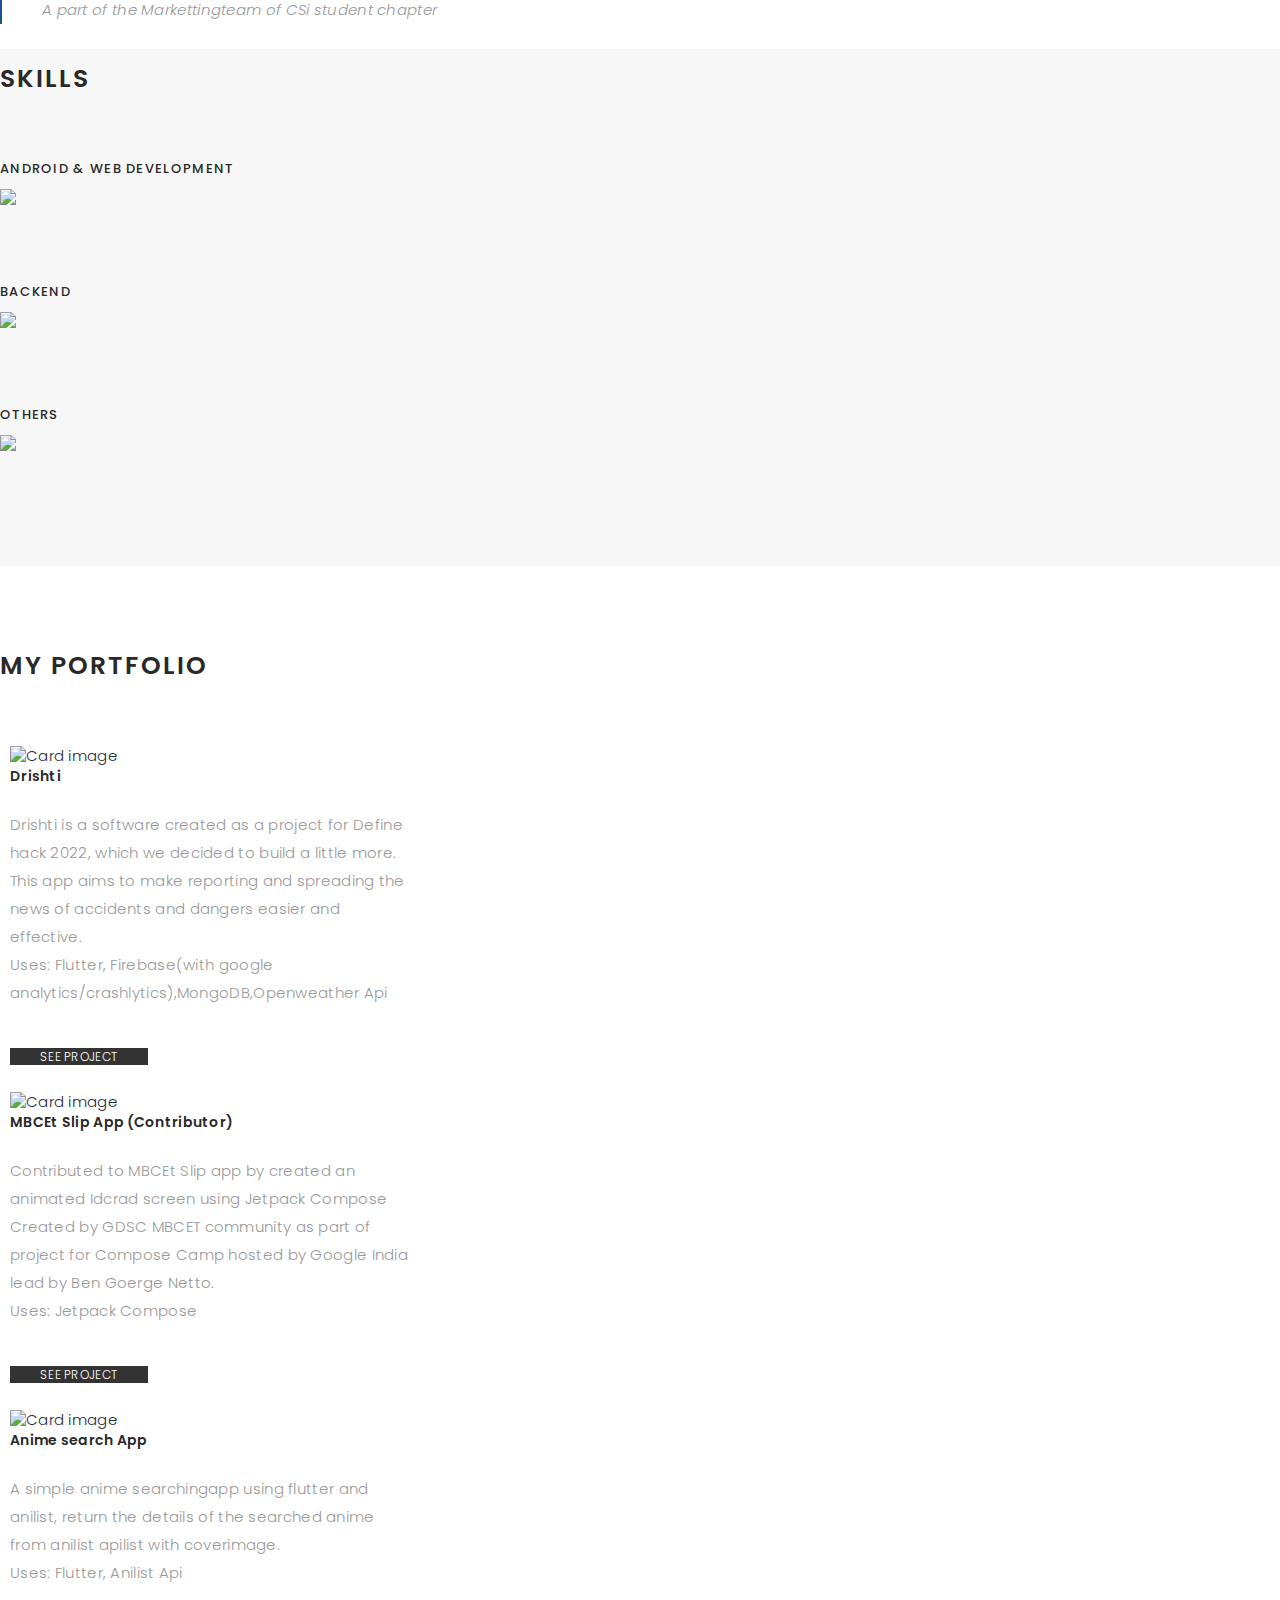
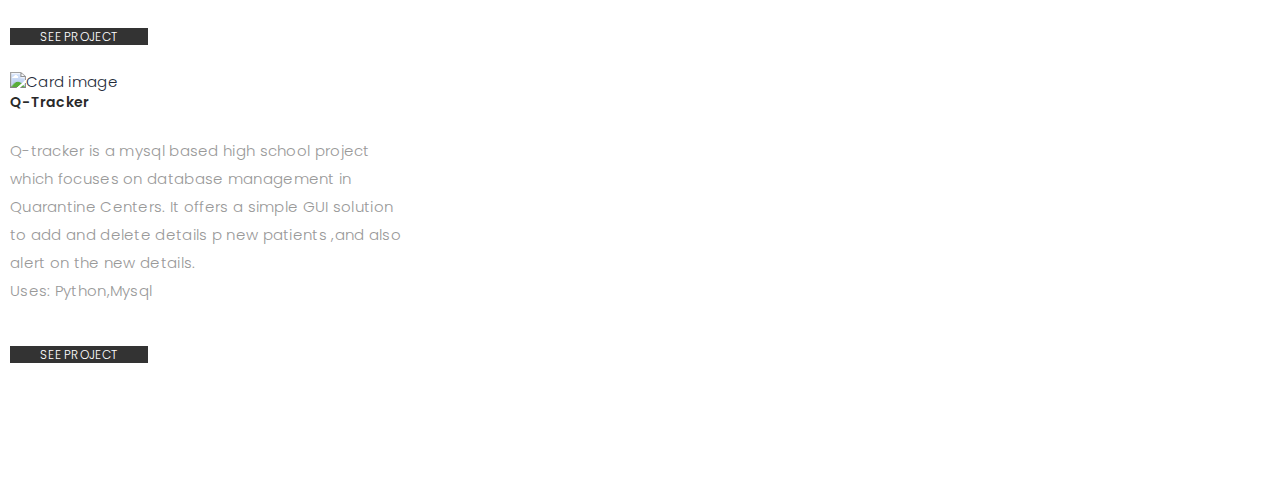
==== commit 8af9756c: "Update index.html" ====
--- a/index.html
+++ b/index.html
@@ -1,4 +1,5 @@
 <!DOCTYPE html>
+
 <html lang="en">
   <head>
     <meta charset="utf-8" />
@@ -89,7 +90,7 @@
       <section id="resume" class="resume" style="justify-content: space-around">
         <div class="container">
           <div class="section-title">
-            <h2>Resume</h2>
+            <h2><br>Resume</h2>
           </div>
 
           <div class="row">
@@ -232,7 +233,8 @@
                 Drishti is a software created as a project for Define hack 2022,
                 which we decided to build a little more. This app aims to make
                 reporting and spreading the news of accidents and dangers easier
-                and effective.
+                and effective.<br>
+                Uses: Flutter, Firebase(with google analytics/crashlytics),MongoDB,Openweather Api
               </p>
               <a
                 href="https://github.com/fal3n-4ngel/Drishti-Client"
@@ -241,20 +243,46 @@
               >
             </div>
           </div>
+
+
           <div class="card" style="width: 400px; margin: 10px 10px 10px 10px">
             <div class="card-body">
               <img
                 class="card-img-bottom"
-                src="assets/img/portfolio/portfolio-1.jpg"
+                src="assets/img/portfolio/slipapp.png"
                 alt="Card image"
                 style="width: 100%"
               />
-              <h4 class="card-title">Weather App</h4>
+              <h4 class="card-title">MBCEt Slip App (Contributor)</h4>
               <p class="card-text">
-                A simple weather app made with flutter , and openweather api
+                Contributed to MBCEt Slip app by created an animated Idcrad screen using Jetpack Compose
+                Created by GDSC MBCET community as part of project for Compose Camp hosted by Google India lead by Ben Goerge Netto.<br>
+                Uses: Jetpack Compose
               </p>
               <a
-                href="https://github.com/fal3n-4ngel/weatherapp-flutter"
+                href="https://github.com/BenGeorgeNetto/MBCET-Slip-App"
+                class="btn btn-primary"
+                >See Project</a
+              >
+            </div>
+          </div>
+
+
+          <div class="card" style="width: 400px; margin: 10px 10px 10px 10px">
+            <div class="card-body">
+              <img
+                class="card-img-bottom"
+                src="assets/img/portfolio/komi.png"
+                alt="Card image"
+                style="width: 100%"
+              />
+              <h4 class="card-title">Anime search App</h4>
+              <p class="card-text">
+                 A simple anime searchingapp using flutter and anilist, return the details of the searched anime from anilist apilist with coverimage.
+                 <br> Uses: Flutter, Anilist Api
+              </p>
+              <a
+                href="https://github.com/fal3n-4ngel/komi"
                 class="btn btn-primary"
                 >See Project</a
               >
@@ -275,6 +303,7 @@
                 database management in Quarantine Centers. It offers a simple
                 GUI solution to add and delete details p new patients ,and also
                 alert on the new details.
+                <br> Uses: Python,Mysql
               </p>
               <a
                 href="https://github.com/fal3n-4ngel/Q-Tracker"
--- a/assets/css/style.css
+++ b/assets/css/style.css
@@ -1,4 +1,3 @@
-
 body {
   background: #ffffff;
   color: #232a38;
@@ -13,7 +12,12 @@
   box-sizing: border-box;
 }
 
-h1, h2, h3, h4, h5, h6 {
+h1,
+h2,
+h3,
+h4,
+h5,
+h6 {
   margin: 0;
 }
 
@@ -68,7 +72,8 @@
   text-transform: uppercase;
 }
 
-.btn:hover, .btn:focus {
+.btn:hover,
+.btn:focus {
   color: #fff;
 }
 
@@ -179,7 +184,6 @@
   background-color: #b8a07e;
 }
 
-
 /*--------------------------------------------------------------
 # Header
 --------------------------------------------------------------*/
@@ -191,7 +195,8 @@
   top: -100%;
   box-shadow: 0px 2px 25px rgba(0, 0, 0, 0.08);
 }
-#header.header-scrolled, #header.header-inner-pages {
+#header.header-scrolled,
+#header.header-inner-pages {
   top: 0;
 }
 #header .logo {
@@ -235,7 +240,8 @@
 .navbar li {
   position: relative;
 }
-.navbar a, .navbar a:focus {
+.navbar a,
+.navbar a:focus {
   display: flex;
   align-items: center;
   justify-content: space-between;
@@ -247,12 +253,16 @@
   white-space: nowrap;
   transition: 0.3s;
 }
-.navbar a i, .navbar a:focus i {
+.navbar a i,
+.navbar a:focus i {
   font-size: 12px;
   line-height: 0;
   margin-left: 5px;
 }
-.navbar a:hover, .navbar .active, .navbar .active:focus, .navbar li:hover > a {
+.navbar a:hover,
+.navbar .active,
+.navbar .active:focus,
+.navbar li:hover > a {
   color: #31387d;
 }
 .navbar .dropdown ul {
@@ -279,7 +289,9 @@
 .navbar .dropdown ul a i {
   font-size: 12px;
 }
-.navbar .dropdown ul a:hover, .navbar .dropdown ul .active:hover, .navbar .dropdown ul li:hover > a {
+.navbar .dropdown ul a:hover,
+.navbar .dropdown ul .active:hover,
+.navbar .dropdown ul li:hover > a {
   color: #7e8eb8;
 }
 .navbar .dropdown:hover > ul {
@@ -359,15 +371,19 @@
   overflow-y: auto;
   transition: 0.3s;
 }
-.navbar-mobile a, .navbar-mobile a:focus {
+.navbar-mobile a,
+.navbar-mobile a:focus {
   padding: 10px 20px;
   font-size: 15px;
   color: #4b4a4a;
 }
-.navbar-mobile a:hover, .navbar-mobile .active, .navbar-mobile li:hover > a {
+.navbar-mobile a:hover,
+.navbar-mobile .active,
+.navbar-mobile li:hover > a {
   color: #7e8bb8;
 }
-.navbar-mobile .getstarted, .navbar-mobile .getstarted:focus {
+.navbar-mobile .getstarted,
+.navbar-mobile .getstarted:focus {
   margin: 15px;
 }
 .navbar-mobile .dropdown ul {
@@ -390,7 +406,9 @@
 .navbar-mobile .dropdown ul a i {
   font-size: 12px;
 }
-.navbar-mobile .dropdown ul a:hover, .navbar-mobile .dropdown ul .active:hover, .navbar-mobile .dropdown ul li:hover > a {
+.navbar-mobile .dropdown ul a:hover,
+.navbar-mobile .dropdown ul .active:hover,
+.navbar-mobile .dropdown ul li:hover > a {
   color: #7e8bb8;
 }
 .navbar-mobile .dropdown > .dropdown-active {
@@ -401,8 +419,8 @@
 # Hero
 --------------------------------------------------------------*/
 #hero {
-  background: url("../img/home-bg.jpg") repeat scroll center center/cover;
-  height:60vh;
+  background: url("../img/home-bg1.jpg") repeat scroll center center/cover;
+  height: 60vh;
   width: 100%;
 }
 
@@ -474,7 +492,6 @@
   font-size: 28px;
   text-align: left;
 }
-
 
 /*--------------------------------------------------------------
 # Resume
@@ -529,7 +546,6 @@
   background: #fff;
   border: 2px solid #1f5297;
 }
-
 
 /*--------------------------------------------------------------
 # Portfolio
@@ -558,7 +574,8 @@
   margin-bottom: 5px;
   transition: all 0.3s ease-in-out;
 }
-.portfolio #portfolio-flters li:hover, .portfolio #portfolio-flters li.filter-active {
+.portfolio #portfolio-flters li:hover,
+.portfolio #portfolio-flters li.filter-active {
   color: #149ddd;
 }
 .portfolio #portfolio-flters li:last-child {
@@ -622,7 +639,8 @@
 /*--------------------------------------------------------------
 # Journal
 --------------------------------------------------------------*/
-#journal, #journal-blog {
+#journal,
+#journal-blog {
   height: auto;
   width: 100%;
   background: #f7f7f7;
@@ -693,7 +711,8 @@
   padding-bottom: 10px;
 }
 
-#contact input, #contact textarea {
+#contact input,
+#contact textarea {
   width: 100%;
   margin-bottom: 5px;
 }
@@ -1360,4 +1379,4 @@
     display: inline-block;
     margin-right: 0;
   }
-}+}
